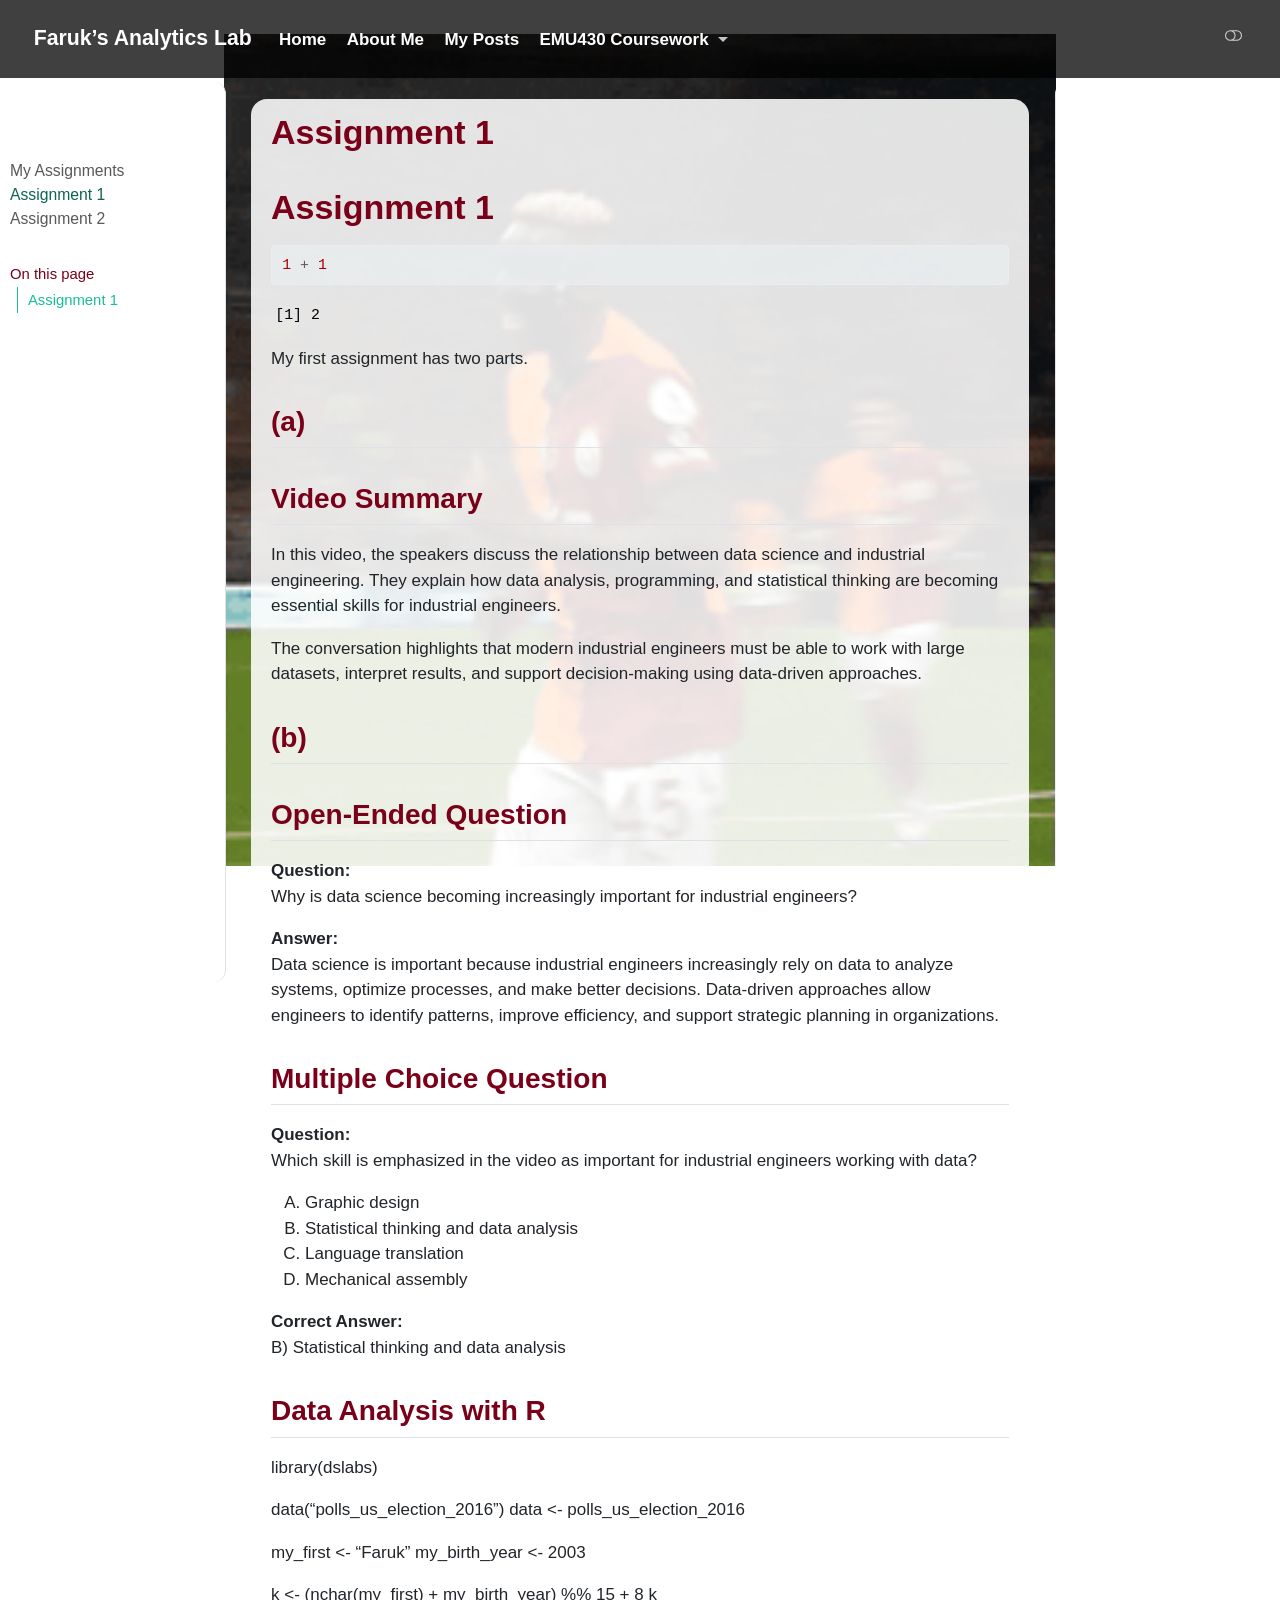
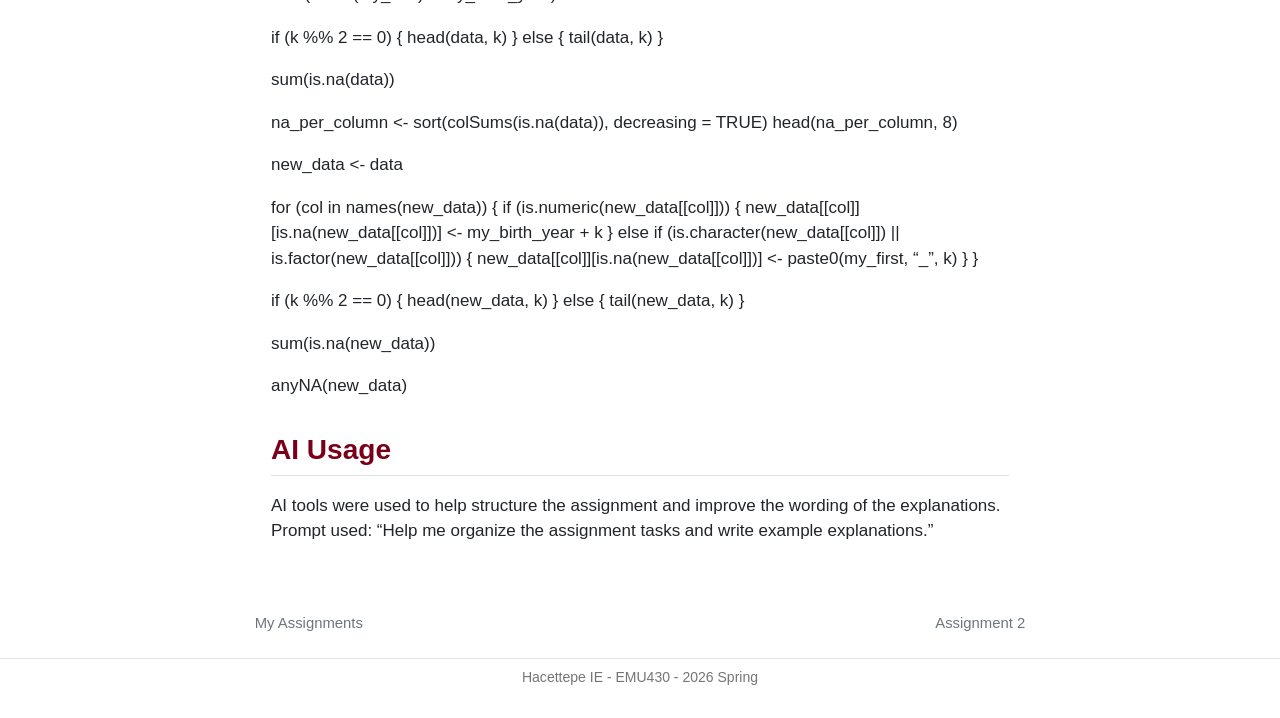
==== docs/assignments/assignment-1.html @ 2038ef09 "ödev tamam" ====
<!DOCTYPE html>
<html xmlns="http://www.w3.org/1999/xhtml" lang="en" xml:lang="en"><head>

<meta charset="utf-8">
<meta name="generator" content="quarto-1.8.25">

<meta name="viewport" content="width=device-width, initial-scale=1.0, user-scalable=yes">


<title>Assignment 1 – Faruk’s Analytics Lab</title>
<style>
code{white-space: pre-wrap;}
span.smallcaps{font-variant: small-caps;}
div.columns{display: flex; gap: min(4vw, 1.5em);}
div.column{flex: auto; overflow-x: auto;}
div.hanging-indent{margin-left: 1.5em; text-indent: -1.5em;}
ul.task-list{list-style: none;}
ul.task-list li input[type="checkbox"] {
  width: 0.8em;
  margin: 0 0.8em 0.2em -1em; /* quarto-specific, see https://github.com/quarto-dev/quarto-cli/issues/4556 */ 
  vertical-align: middle;
}
/* CSS for syntax highlighting */
html { -webkit-text-size-adjust: 100%; }
pre > code.sourceCode { white-space: pre; position: relative; }
pre > code.sourceCode > span { display: inline-block; line-height: 1.25; }
pre > code.sourceCode > span:empty { height: 1.2em; }
.sourceCode { overflow: visible; }
code.sourceCode > span { color: inherit; text-decoration: inherit; }
div.sourceCode { margin: 1em 0; }
pre.sourceCode { margin: 0; }
@media screen {
div.sourceCode { overflow: auto; }
}
@media print {
pre > code.sourceCode { white-space: pre-wrap; }
pre > code.sourceCode > span { text-indent: -5em; padding-left: 5em; }
}
pre.numberSource code
  { counter-reset: source-line 0; }
pre.numberSource code > span
  { position: relative; left: -4em; counter-increment: source-line; }
pre.numberSource code > span > a:first-child::before
  { content: counter(source-line);
    position: relative; left: -1em; text-align: right; vertical-align: baseline;
    border: none; display: inline-block;
    -webkit-touch-callout: none; -webkit-user-select: none;
    -khtml-user-select: none; -moz-user-select: none;
    -ms-user-select: none; user-select: none;
    padding: 0 4px; width: 4em;
  }
pre.numberSource { margin-left: 3em;  padding-left: 4px; }
div.sourceCode
  {   }
@media screen {
pre > code.sourceCode > span > a:first-child::before { text-decoration: underline; }
}
</style>


<script src="../site_libs/quarto-nav/quarto-nav.js"></script>
<script src="../site_libs/quarto-nav/headroom.min.js"></script>
<script src="../site_libs/clipboard/clipboard.min.js"></script>
<script src="../site_libs/quarto-search/autocomplete.umd.js"></script>
<script src="../site_libs/quarto-search/fuse.min.js"></script>
<script src="../site_libs/quarto-search/quarto-search.js"></script>
<meta name="quarto:offset" content="../">
<link href="../assignments/assignment-2.html" rel="next">
<link href="../assignments.html" rel="prev">
<script src="../site_libs/quarto-html/quarto.js" type="module"></script>
<script src="../site_libs/quarto-html/tabsets/tabsets.js" type="module"></script>
<script src="../site_libs/quarto-html/axe/axe-check.js" type="module"></script>
<script src="../site_libs/quarto-html/popper.min.js"></script>
<script src="../site_libs/quarto-html/tippy.umd.min.js"></script>
<script src="../site_libs/quarto-html/anchor.min.js"></script>
<link href="../site_libs/quarto-html/tippy.css" rel="stylesheet">
<link href="../site_libs/quarto-html/quarto-syntax-highlighting-7b89279ff1a6dce999919e0e67d4d9ec.css" rel="stylesheet" class="quarto-color-scheme" id="quarto-text-highlighting-styles">
<link href="../site_libs/quarto-html/quarto-syntax-highlighting-dark-707d8167ce6003fca903bfe2be84ab7f.css" rel="stylesheet" class="quarto-color-scheme quarto-color-alternate" id="quarto-text-highlighting-styles">
<link href="../site_libs/quarto-html/quarto-syntax-highlighting-7b89279ff1a6dce999919e0e67d4d9ec.css" rel="stylesheet" class="quarto-color-scheme-extra" id="quarto-text-highlighting-styles">
<script src="../site_libs/bootstrap/bootstrap.min.js"></script>
<link href="../site_libs/bootstrap/bootstrap-icons.css" rel="stylesheet">
<link href="../site_libs/bootstrap/bootstrap-4fa97ab47821152d99d892ea7cd7716f.min.css" rel="stylesheet" append-hash="true" class="quarto-color-scheme" id="quarto-bootstrap" data-mode="light">
<link href="../site_libs/bootstrap/bootstrap-dark-5b22ffe13dd2aa798062e3956142f8dd.min.css" rel="stylesheet" append-hash="true" class="quarto-color-scheme quarto-color-alternate" id="quarto-bootstrap" data-mode="dark">
<link href="../site_libs/bootstrap/bootstrap-4fa97ab47821152d99d892ea7cd7716f.min.css" rel="stylesheet" append-hash="true" class="quarto-color-scheme-extra" id="quarto-bootstrap" data-mode="light">
<script id="quarto-search-options" type="application/json">{
  "location": "navbar",
  "copy-button": false,
  "collapse-after": 3,
  "panel-placement": "end",
  "type": "overlay",
  "limit": 50,
  "keyboard-shortcut": [
    "f",
    "/",
    "s"
  ],
  "show-item-context": false,
  "language": {
    "search-no-results-text": "No results",
    "search-matching-documents-text": "matching documents",
    "search-copy-link-title": "Copy link to search",
    "search-hide-matches-text": "Hide additional matches",
    "search-more-match-text": "more match in this document",
    "search-more-matches-text": "more matches in this document",
    "search-clear-button-title": "Clear",
    "search-text-placeholder": "",
    "search-detached-cancel-button-title": "Cancel",
    "search-submit-button-title": "Submit",
    "search-label": "Search"
  }
}</script>


<link rel="stylesheet" href="../styles.css">
</head>

<body class="nav-sidebar docked nav-fixed quarto-light"><script id="quarto-html-before-body" type="application/javascript">
    const toggleBodyColorMode = (bsSheetEl) => {
      const mode = bsSheetEl.getAttribute("data-mode");
      const bodyEl = window.document.querySelector("body");
      if (mode === "dark") {
        bodyEl.classList.add("quarto-dark");
        bodyEl.classList.remove("quarto-light");
      } else {
        bodyEl.classList.add("quarto-light");
        bodyEl.classList.remove("quarto-dark");
      }
    }
    const toggleBodyColorPrimary = () => {
      const bsSheetEl = window.document.querySelector("link#quarto-bootstrap:not([rel=disabled-stylesheet])");
      if (bsSheetEl) {
        toggleBodyColorMode(bsSheetEl);
      }
    }
    const setColorSchemeToggle = (alternate) => {
      const toggles = window.document.querySelectorAll('.quarto-color-scheme-toggle');
      for (let i=0; i < toggles.length; i++) {
        const toggle = toggles[i];
        if (toggle) {
          if (alternate) {
            toggle.classList.add("alternate");
          } else {
            toggle.classList.remove("alternate");
          }
        }
      }
    };
    const toggleColorMode = (alternate) => {
      // Switch the stylesheets
      const primaryStylesheets = window.document.querySelectorAll('link.quarto-color-scheme:not(.quarto-color-alternate)');
      const alternateStylesheets = window.document.querySelectorAll('link.quarto-color-scheme.quarto-color-alternate');
      manageTransitions('#quarto-margin-sidebar .nav-link', false);
      if (alternate) {
        // note: dark is layered on light, we don't disable primary!
        enableStylesheet(alternateStylesheets);
        for (const sheetNode of alternateStylesheets) {
          if (sheetNode.id === "quarto-bootstrap") {
            toggleBodyColorMode(sheetNode);
          }
        }
      } else {
        disableStylesheet(alternateStylesheets);
        enableStylesheet(primaryStylesheets)
        toggleBodyColorPrimary();
      }
      manageTransitions('#quarto-margin-sidebar .nav-link', true);
      // Switch the toggles
      setColorSchemeToggle(alternate)
      // Hack to workaround the fact that safari doesn't
      // properly recolor the scrollbar when toggling (#1455)
      if (navigator.userAgent.indexOf('Safari') > 0 && navigator.userAgent.indexOf('Chrome') == -1) {
        manageTransitions("body", false);
        window.scrollTo(0, 1);
        setTimeout(() => {
          window.scrollTo(0, 0);
          manageTransitions("body", true);
        }, 40);
      }
    }
    const disableStylesheet = (stylesheets) => {
      for (let i=0; i < stylesheets.length; i++) {
        const stylesheet = stylesheets[i];
        stylesheet.rel = 'disabled-stylesheet';
      }
    }
    const enableStylesheet = (stylesheets) => {
      for (let i=0; i < stylesheets.length; i++) {
        const stylesheet = stylesheets[i];
        if(stylesheet.rel !== 'stylesheet') { // for Chrome, which will still FOUC without this check
          stylesheet.rel = 'stylesheet';
        }
      }
    }
    const manageTransitions = (selector, allowTransitions) => {
      const els = window.document.querySelectorAll(selector);
      for (let i=0; i < els.length; i++) {
        const el = els[i];
        if (allowTransitions) {
          el.classList.remove('notransition');
        } else {
          el.classList.add('notransition');
        }
      }
    }
    const isFileUrl = () => {
      return window.location.protocol === 'file:';
    }
    const hasAlternateSentinel = () => {
      let styleSentinel = getColorSchemeSentinel();
      if (styleSentinel !== null) {
        return styleSentinel === "alternate";
      } else {
        return false;
      }
    }
    const setStyleSentinel = (alternate) => {
      const value = alternate ? "alternate" : "default";
      if (!isFileUrl()) {
        window.localStorage.setItem("quarto-color-scheme", value);
      } else {
        localAlternateSentinel = value;
      }
    }
    const getColorSchemeSentinel = () => {
      if (!isFileUrl()) {
        const storageValue = window.localStorage.getItem("quarto-color-scheme");
        return storageValue != null ? storageValue : localAlternateSentinel;
      } else {
        return localAlternateSentinel;
      }
    }
    const toggleGiscusIfUsed = (isAlternate, darkModeDefault) => {
      const baseTheme = document.querySelector('#giscus-base-theme')?.value ?? 'light';
      const alternateTheme = document.querySelector('#giscus-alt-theme')?.value ?? 'dark';
      let newTheme = '';
      if(authorPrefersDark) {
        newTheme = isAlternate ? baseTheme : alternateTheme;
      } else {
        newTheme = isAlternate ? alternateTheme : baseTheme;
      }
      const changeGiscusTheme = () => {
        // From: https://github.com/giscus/giscus/issues/336
        const sendMessage = (message) => {
          const iframe = document.querySelector('iframe.giscus-frame');
          if (!iframe) return;
          iframe.contentWindow.postMessage({ giscus: message }, 'https://giscus.app');
        }
        sendMessage({
          setConfig: {
            theme: newTheme
          }
        });
      }
      const isGiscussLoaded = window.document.querySelector('iframe.giscus-frame') !== null;
      if (isGiscussLoaded) {
        changeGiscusTheme();
      }
    };
    const authorPrefersDark = false;
    const darkModeDefault = authorPrefersDark;
      document.querySelector('link#quarto-text-highlighting-styles.quarto-color-scheme-extra').rel = 'disabled-stylesheet';
      document.querySelector('link#quarto-bootstrap.quarto-color-scheme-extra').rel = 'disabled-stylesheet';
    let localAlternateSentinel = darkModeDefault ? 'alternate' : 'default';
    // Dark / light mode switch
    window.quartoToggleColorScheme = () => {
      // Read the current dark / light value
      let toAlternate = !hasAlternateSentinel();
      toggleColorMode(toAlternate);
      setStyleSentinel(toAlternate);
      toggleGiscusIfUsed(toAlternate, darkModeDefault);
      window.dispatchEvent(new Event('resize'));
    };
    // Switch to dark mode if need be
    if (hasAlternateSentinel()) {
      toggleColorMode(true);
    } else {
      toggleColorMode(false);
    }
  </script>

<div id="quarto-search-results"></div>
  <header id="quarto-header" class="headroom fixed-top">
    <nav class="navbar navbar-expand-lg " data-bs-theme="dark">
      <div class="navbar-container container-fluid">
      <div class="navbar-brand-container mx-auto">
    <a href="../index.html" class="navbar-brand navbar-brand-logo">
    </a>
    <a class="navbar-brand" href="../index.html">
    <span class="navbar-title">Faruk’s Analytics Lab</span>
    </a>
  </div>
            <div id="quarto-search" class="" title="Search"></div>
          <button class="navbar-toggler" type="button" data-bs-toggle="collapse" data-bs-target="#navbarCollapse" aria-controls="navbarCollapse" role="menu" aria-expanded="false" aria-label="Toggle navigation" onclick="if (window.quartoToggleHeadroom) { window.quartoToggleHeadroom(); }">
  <span class="navbar-toggler-icon"></span>
</button>
          <div class="collapse navbar-collapse" id="navbarCollapse">
            <ul class="navbar-nav navbar-nav-scroll me-auto">
  <li class="nav-item">
    <a class="nav-link active" href="../index.html" aria-current="page"> 
<span class="menu-text">Home</span></a>
  </li>  
  <li class="nav-item">
    <a class="nav-link" href="../about.html"> 
<span class="menu-text">About Me</span></a>
  </li>  
  <li class="nav-item">
    <a class="nav-link" href="../posts.html"> 
<span class="menu-text">My Posts</span></a>
  </li>  
  <li class="nav-item dropdown ">
    <a class="nav-link dropdown-toggle" href="#" id="nav-menu-emu430-coursework" role="link" data-bs-toggle="dropdown" aria-expanded="false">
 <span class="menu-text">EMU430 Coursework</span>
    </a>
    <ul class="dropdown-menu" aria-labelledby="nav-menu-emu430-coursework">    
        <li>
    <a class="dropdown-item" href="../assignments.html">
 <span class="dropdown-text">Assignments</span></a>
  </li>  
        <li>
    <a class="dropdown-item" href="../project.html">
 <span class="dropdown-text">Project</span></a>
  </li>  
    </ul>
  </li>
</ul>
          </div> <!-- /navcollapse -->
            <div class="quarto-navbar-tools tools-wide">
    <a href="https://github.com/farukdikmen" title="" class="quarto-navigation-tool px-1" aria-label=""><i class="bi bi-github"></i></a>
    <a href="https://www.linkedin.com/in/faruk-dikmen" title="" class="quarto-navigation-tool px-1" aria-label=""><i class="bi bi-linkedin"></i></a>
  <a href="" class="quarto-color-scheme-toggle quarto-navigation-tool  px-1" onclick="window.quartoToggleColorScheme(); return false;" title="Toggle dark mode"><i class="bi"></i></a>
</div>
      </div> <!-- /container-fluid -->
    </nav>
  <nav class="quarto-secondary-nav">
    <div class="container-fluid d-flex">
      <button type="button" class="quarto-btn-toggle btn" data-bs-toggle="collapse" role="button" data-bs-target=".quarto-sidebar-collapse-item" aria-controls="quarto-sidebar" aria-expanded="false" aria-label="Toggle sidebar navigation" onclick="if (window.quartoToggleHeadroom) { window.quartoToggleHeadroom(); }">
        <i class="bi bi-layout-text-sidebar-reverse"></i>
      </button>
        <nav class="quarto-page-breadcrumbs" aria-label="breadcrumb"><ol class="breadcrumb"><li class="breadcrumb-item"><a href="../assignments/assignment-1.html">Assignment 1</a></li></ol></nav>
        <a class="flex-grow-1" role="navigation" data-bs-toggle="collapse" data-bs-target=".quarto-sidebar-collapse-item" aria-controls="quarto-sidebar" aria-expanded="false" aria-label="Toggle sidebar navigation" onclick="if (window.quartoToggleHeadroom) { window.quartoToggleHeadroom(); }">      
        </a>
      <button type="button" class="btn quarto-search-button" aria-label="Search" onclick="window.quartoOpenSearch();">
        <i class="bi bi-search"></i>
      </button>
    </div>
  </nav>
</header>
<!-- content -->
<div id="quarto-content" class="quarto-container page-columns page-rows-contents page-layout-article page-navbar">
<!-- sidebar -->
  <nav id="quarto-sidebar" class="sidebar collapse collapse-horizontal quarto-sidebar-collapse-item sidebar-navigation docked overflow-auto">
    <div class="pt-lg-2 mt-2 text-left sidebar-header sidebar-header-stacked">
      <a href="../index.html" class="sidebar-logo-link">
      </a>
      </div>
        <div class="mt-2 flex-shrink-0 align-items-center">
        <div class="sidebar-search">
        <div id="quarto-search" class="" title="Search"></div>
        </div>
        </div>
    <div class="sidebar-menu-container"> 
    <ul class="list-unstyled mt-1">
        <li class="sidebar-item">
  <div class="sidebar-item-container"> 
  <a href="../assignments.html" class="sidebar-item-text sidebar-link">
 <span class="menu-text">My Assignments</span></a>
  </div>
</li>
        <li class="sidebar-item">
  <div class="sidebar-item-container"> 
  <a href="../assignments/assignment-1.html" class="sidebar-item-text sidebar-link active">
 <span class="menu-text">Assignment 1</span></a>
  </div>
</li>
        <li class="sidebar-item">
  <div class="sidebar-item-container"> 
  <a href="../assignments/assignment-2.html" class="sidebar-item-text sidebar-link">
 <span class="menu-text">Assignment 2</span></a>
  </div>
</li>
    </ul>
    </div>
    <nav id="TOC" role="doc-toc" class="toc-active">
    <h2 id="toc-title">On this page</h2>
   
  <ul>
  <li><a href="#assignment-1" id="toc-assignment-1" class="nav-link active" data-scroll-target="#assignment-1">Assignment 1</a>
  <ul class="collapse">
  <li><a href="#a" id="toc-a" class="nav-link" data-scroll-target="#a">(a)</a></li>
  <li><a href="#video-summary" id="toc-video-summary" class="nav-link" data-scroll-target="#video-summary">Video Summary</a></li>
  <li><a href="#b" id="toc-b" class="nav-link" data-scroll-target="#b">(b)</a></li>
  <li><a href="#open-ended-question" id="toc-open-ended-question" class="nav-link" data-scroll-target="#open-ended-question">Open-Ended Question</a></li>
  <li><a href="#multiple-choice-question" id="toc-multiple-choice-question" class="nav-link" data-scroll-target="#multiple-choice-question">Multiple Choice Question</a></li>
  <li><a href="#data-analysis-with-r" id="toc-data-analysis-with-r" class="nav-link" data-scroll-target="#data-analysis-with-r">Data Analysis with R</a></li>
  <li><a href="#ai-usage" id="toc-ai-usage" class="nav-link" data-scroll-target="#ai-usage">AI Usage</a></li>
  </ul></li>
  </ul>
</nav>
</nav>
<div id="quarto-sidebar-glass" class="quarto-sidebar-collapse-item" data-bs-toggle="collapse" data-bs-target=".quarto-sidebar-collapse-item"></div>
<!-- margin-sidebar -->
    <div id="quarto-margin-sidebar" class="sidebar margin-sidebar zindex-bottom">
    </div>
<!-- main -->
<main class="content" id="quarto-document-content">


<header id="title-block-header" class="quarto-title-block default">
<div class="quarto-title">
<h1 class="title">Assignment 1</h1>
</div>



<div class="quarto-title-meta">

    
  
    
  </div>
  


</header>


<section id="assignment-1" class="level1">
<h1>Assignment 1</h1>
<div class="cell">
<div class="code-copy-outer-scaffold"><div class="sourceCode cell-code" id="cb1"><pre class="sourceCode r code-with-copy"><code class="sourceCode r"><span id="cb1-1"><a href="#cb1-1" aria-hidden="true" tabindex="-1"></a><span class="dv">1</span> <span class="sc">+</span> <span class="dv">1</span></span></code></pre></div><button title="Copy to Clipboard" class="code-copy-button"><i class="bi"></i></button></div>
<div class="cell-output cell-output-stdout">
<pre><code>[1] 2</code></pre>
</div>
</div>
<p>My first assignment has two parts.</p>
<section id="a" class="level2">
<h2 class="anchored" data-anchor-id="a">(a)</h2>
</section>
<section id="video-summary" class="level2">
<h2 class="anchored" data-anchor-id="video-summary">Video Summary</h2>
<p>In this video, the speakers discuss the relationship between data science and industrial engineering. They explain how data analysis, programming, and statistical thinking are becoming essential skills for industrial engineers.</p>
<p>The conversation highlights that modern industrial engineers must be able to work with large datasets, interpret results, and support decision-making using data-driven approaches.</p>
</section>
<section id="b" class="level2">
<h2 class="anchored" data-anchor-id="b">(b)</h2>
</section>
<section id="open-ended-question" class="level2">
<h2 class="anchored" data-anchor-id="open-ended-question">Open-Ended Question</h2>
<p><strong>Question:</strong><br>
Why is data science becoming increasingly important for industrial engineers?</p>
<p><strong>Answer:</strong><br>
Data science is important because industrial engineers increasingly rely on data to analyze systems, optimize processes, and make better decisions. Data-driven approaches allow engineers to identify patterns, improve efficiency, and support strategic planning in organizations.</p>
</section>
<section id="multiple-choice-question" class="level2">
<h2 class="anchored" data-anchor-id="multiple-choice-question">Multiple Choice Question</h2>
<p><strong>Question:</strong><br>
Which skill is emphasized in the video as important for industrial engineers working with data?</p>
<ol type="A">
<li>Graphic design<br>
</li>
<li>Statistical thinking and data analysis<br>
</li>
<li>Language translation<br>
</li>
<li>Mechanical assembly</li>
</ol>
<p><strong>Correct Answer:</strong><br>
B) Statistical thinking and data analysis</p>
</section>
<section id="data-analysis-with-r" class="level2">
<h2 class="anchored" data-anchor-id="data-analysis-with-r">Data Analysis with R</h2>
<p>library(dslabs)</p>
<p>data(“polls_us_election_2016”) data &lt;- polls_us_election_2016</p>
<p>my_first &lt;- “Faruk” my_birth_year &lt;- 2003</p>
<p>k &lt;- (nchar(my_first) + my_birth_year) %% 15 + 8 k</p>
<p>if (k %% 2 == 0) { head(data, k) } else { tail(data, k) }</p>
<p>sum(is.na(data))</p>
<p>na_per_column &lt;- sort(colSums(is.na(data)), decreasing = TRUE) head(na_per_column, 8)</p>
<p>new_data &lt;- data</p>
<p>for (col in names(new_data)) { if (is.numeric(new_data[[col]])) { new_data[[col]][is.na(new_data[[col]])] &lt;- my_birth_year + k } else if (is.character(new_data[[col]]) || is.factor(new_data[[col]])) { new_data[[col]][is.na(new_data[[col]])] &lt;- paste0(my_first, “_”, k) } }</p>
<p>if (k %% 2 == 0) { head(new_data, k) } else { tail(new_data, k) }</p>
<p>sum(is.na(new_data))</p>
<p>anyNA(new_data)</p>
</section>
<section id="ai-usage" class="level2">
<h2 class="anchored" data-anchor-id="ai-usage">AI Usage</h2>
<p>AI tools were used to help structure the assignment and improve the wording of the explanations. Prompt used: “Help me organize the assignment tasks and write example explanations.”</p>


</section>
</section>

<a onclick="window.scrollTo(0, 0); return false;" role="button" id="quarto-back-to-top"><i class="bi bi-arrow-up"></i> Back to top</a></main> <!-- /main -->
<script id="quarto-html-after-body" type="application/javascript">
  window.document.addEventListener("DOMContentLoaded", function (event) {
    // Ensure there is a toggle, if there isn't float one in the top right
    if (window.document.querySelector('.quarto-color-scheme-toggle') === null) {
      const a = window.document.createElement('a');
      a.classList.add('top-right');
      a.classList.add('quarto-color-scheme-toggle');
      a.href = "";
      a.onclick = function() { try { window.quartoToggleColorScheme(); } catch {} return false; };
      const i = window.document.createElement("i");
      i.classList.add('bi');
      a.appendChild(i);
      window.document.body.appendChild(a);
    }
    setColorSchemeToggle(hasAlternateSentinel())
    const icon = "";
    const anchorJS = new window.AnchorJS();
    anchorJS.options = {
      placement: 'right',
      icon: icon
    };
    anchorJS.add('.anchored');
    const isCodeAnnotation = (el) => {
      for (const clz of el.classList) {
        if (clz.startsWith('code-annotation-')) {                     
          return true;
        }
      }
      return false;
    }
    const onCopySuccess = function(e) {
      // button target
      const button = e.trigger;
      // don't keep focus
      button.blur();
      // flash "checked"
      button.classList.add('code-copy-button-checked');
      var currentTitle = button.getAttribute("title");
      button.setAttribute("title", "Copied!");
      let tooltip;
      if (window.bootstrap) {
        button.setAttribute("data-bs-toggle", "tooltip");
        button.setAttribute("data-bs-placement", "left");
        button.setAttribute("data-bs-title", "Copied!");
        tooltip = new bootstrap.Tooltip(button, 
          { trigger: "manual", 
            customClass: "code-copy-button-tooltip",
            offset: [0, -8]});
        tooltip.show();    
      }
      setTimeout(function() {
        if (tooltip) {
          tooltip.hide();
          button.removeAttribute("data-bs-title");
          button.removeAttribute("data-bs-toggle");
          button.removeAttribute("data-bs-placement");
        }
        button.setAttribute("title", currentTitle);
        button.classList.remove('code-copy-button-checked');
      }, 1000);
      // clear code selection
      e.clearSelection();
    }
    const getTextToCopy = function(trigger) {
      const outerScaffold = trigger.parentElement.cloneNode(true);
      const codeEl = outerScaffold.querySelector('code');
      for (const childEl of codeEl.children) {
        if (isCodeAnnotation(childEl)) {
          childEl.remove();
        }
      }
      return codeEl.innerText;
    }
    const clipboard = new window.ClipboardJS('.code-copy-button:not([data-in-quarto-modal])', {
      text: getTextToCopy
    });
    clipboard.on('success', onCopySuccess);
    if (window.document.getElementById('quarto-embedded-source-code-modal')) {
      const clipboardModal = new window.ClipboardJS('.code-copy-button[data-in-quarto-modal]', {
        text: getTextToCopy,
        container: window.document.getElementById('quarto-embedded-source-code-modal')
      });
      clipboardModal.on('success', onCopySuccess);
    }
      var localhostRegex = new RegExp(/^(?:http|https):\/\/localhost\:?[0-9]*\//);
      var mailtoRegex = new RegExp(/^mailto:/);
        var filterRegex = new RegExp('/' + window.location.host + '/');
      var isInternal = (href) => {
          return filterRegex.test(href) || localhostRegex.test(href) || mailtoRegex.test(href);
      }
      // Inspect non-navigation links and adorn them if external
     var links = window.document.querySelectorAll('a[href]:not(.nav-link):not(.navbar-brand):not(.toc-action):not(.sidebar-link):not(.sidebar-item-toggle):not(.pagination-link):not(.no-external):not([aria-hidden]):not(.dropdown-item):not(.quarto-navigation-tool):not(.about-link)');
      for (var i=0; i<links.length; i++) {
        const link = links[i];
        if (!isInternal(link.href)) {
          // undo the damage that might have been done by quarto-nav.js in the case of
          // links that we want to consider external
          if (link.dataset.originalHref !== undefined) {
            link.href = link.dataset.originalHref;
          }
        }
      }
    function tippyHover(el, contentFn, onTriggerFn, onUntriggerFn) {
      const config = {
        allowHTML: true,
        maxWidth: 500,
        delay: 100,
        arrow: false,
        appendTo: function(el) {
            return el.parentElement;
        },
        interactive: true,
        interactiveBorder: 10,
        theme: 'quarto',
        placement: 'bottom-start',
      };
      if (contentFn) {
        config.content = contentFn;
      }
      if (onTriggerFn) {
        config.onTrigger = onTriggerFn;
      }
      if (onUntriggerFn) {
        config.onUntrigger = onUntriggerFn;
      }
      window.tippy(el, config); 
    }
    const noterefs = window.document.querySelectorAll('a[role="doc-noteref"]');
    for (var i=0; i<noterefs.length; i++) {
      const ref = noterefs[i];
      tippyHover(ref, function() {
        // use id or data attribute instead here
        let href = ref.getAttribute('data-footnote-href') || ref.getAttribute('href');
        try { href = new URL(href).hash; } catch {}
        const id = href.replace(/^#\/?/, "");
        const note = window.document.getElementById(id);
        if (note) {
          return note.innerHTML;
        } else {
          return "";
        }
      });
    }
    const xrefs = window.document.querySelectorAll('a.quarto-xref');
    const processXRef = (id, note) => {
      // Strip column container classes
      const stripColumnClz = (el) => {
        el.classList.remove("page-full", "page-columns");
        if (el.children) {
          for (const child of el.children) {
            stripColumnClz(child);
          }
        }
      }
      stripColumnClz(note)
      if (id === null || id.startsWith('sec-')) {
        // Special case sections, only their first couple elements
        const container = document.createElement("div");
        if (note.children && note.children.length > 2) {
          container.appendChild(note.children[0].cloneNode(true));
          for (let i = 1; i < note.children.length; i++) {
            const child = note.children[i];
            if (child.tagName === "P" && child.innerText === "") {
              continue;
            } else {
              container.appendChild(child.cloneNode(true));
              break;
            }
          }
          if (window.Quarto?.typesetMath) {
            window.Quarto.typesetMath(container);
          }
          return container.innerHTML
        } else {
          if (window.Quarto?.typesetMath) {
            window.Quarto.typesetMath(note);
          }
          return note.innerHTML;
        }
      } else {
        // Remove any anchor links if they are present
        const anchorLink = note.querySelector('a.anchorjs-link');
        if (anchorLink) {
          anchorLink.remove();
        }
        if (window.Quarto?.typesetMath) {
          window.Quarto.typesetMath(note);
        }
        if (note.classList.contains("callout")) {
          return note.outerHTML;
        } else {
          return note.innerHTML;
        }
      }
    }
    for (var i=0; i<xrefs.length; i++) {
      const xref = xrefs[i];
      tippyHover(xref, undefined, function(instance) {
        instance.disable();
        let url = xref.getAttribute('href');
        let hash = undefined; 
        if (url.startsWith('#')) {
          hash = url;
        } else {
          try { hash = new URL(url).hash; } catch {}
        }
        if (hash) {
          const id = hash.replace(/^#\/?/, "");
          const note = window.document.getElementById(id);
          if (note !== null) {
            try {
              const html = processXRef(id, note.cloneNode(true));
              instance.setContent(html);
            } finally {
              instance.enable();
              instance.show();
            }
          } else {
            // See if we can fetch this
            fetch(url.split('#')[0])
            .then(res => res.text())
            .then(html => {
              const parser = new DOMParser();
              const htmlDoc = parser.parseFromString(html, "text/html");
              const note = htmlDoc.getElementById(id);
              if (note !== null) {
                const html = processXRef(id, note);
                instance.setContent(html);
              } 
            }).finally(() => {
              instance.enable();
              instance.show();
            });
          }
        } else {
          // See if we can fetch a full url (with no hash to target)
          // This is a special case and we should probably do some content thinning / targeting
          fetch(url)
          .then(res => res.text())
          .then(html => {
            const parser = new DOMParser();
            const htmlDoc = parser.parseFromString(html, "text/html");
            const note = htmlDoc.querySelector('main.content');
            if (note !== null) {
              // This should only happen for chapter cross references
              // (since there is no id in the URL)
              // remove the first header
              if (note.children.length > 0 && note.children[0].tagName === "HEADER") {
                note.children[0].remove();
              }
              const html = processXRef(null, note);
              instance.setContent(html);
            } 
          }).finally(() => {
            instance.enable();
            instance.show();
          });
        }
      }, function(instance) {
      });
    }
        let selectedAnnoteEl;
        const selectorForAnnotation = ( cell, annotation) => {
          let cellAttr = 'data-code-cell="' + cell + '"';
          let lineAttr = 'data-code-annotation="' +  annotation + '"';
          const selector = 'span[' + cellAttr + '][' + lineAttr + ']';
          return selector;
        }
        const selectCodeLines = (annoteEl) => {
          const doc = window.document;
          const targetCell = annoteEl.getAttribute("data-target-cell");
          const targetAnnotation = annoteEl.getAttribute("data-target-annotation");
          const annoteSpan = window.document.querySelector(selectorForAnnotation(targetCell, targetAnnotation));
          const lines = annoteSpan.getAttribute("data-code-lines").split(",");
          const lineIds = lines.map((line) => {
            return targetCell + "-" + line;
          })
          let top = null;
          let height = null;
          let parent = null;
          if (lineIds.length > 0) {
              //compute the position of the single el (top and bottom and make a div)
              const el = window.document.getElementById(lineIds[0]);
              top = el.offsetTop;
              height = el.offsetHeight;
              parent = el.parentElement.parentElement;
            if (lineIds.length > 1) {
              const lastEl = window.document.getElementById(lineIds[lineIds.length - 1]);
              const bottom = lastEl.offsetTop + lastEl.offsetHeight;
              height = bottom - top;
            }
            if (top !== null && height !== null && parent !== null) {
              // cook up a div (if necessary) and position it 
              let div = window.document.getElementById("code-annotation-line-highlight");
              if (div === null) {
                div = window.document.createElement("div");
                div.setAttribute("id", "code-annotation-line-highlight");
                div.style.position = 'absolute';
                parent.appendChild(div);
              }
              div.style.top = top - 2 + "px";
              div.style.height = height + 4 + "px";
              div.style.left = 0;
              let gutterDiv = window.document.getElementById("code-annotation-line-highlight-gutter");
              if (gutterDiv === null) {
                gutterDiv = window.document.createElement("div");
                gutterDiv.setAttribute("id", "code-annotation-line-highlight-gutter");
                gutterDiv.style.position = 'absolute';
                const codeCell = window.document.getElementById(targetCell);
                const gutter = codeCell.querySelector('.code-annotation-gutter');
                gutter.appendChild(gutterDiv);
              }
              gutterDiv.style.top = top - 2 + "px";
              gutterDiv.style.height = height + 4 + "px";
            }
            selectedAnnoteEl = annoteEl;
          }
        };
        const unselectCodeLines = () => {
          const elementsIds = ["code-annotation-line-highlight", "code-annotation-line-highlight-gutter"];
          elementsIds.forEach((elId) => {
            const div = window.document.getElementById(elId);
            if (div) {
              div.remove();
            }
          });
          selectedAnnoteEl = undefined;
        };
          // Handle positioning of the toggle
      window.addEventListener(
        "resize",
        throttle(() => {
          elRect = undefined;
          if (selectedAnnoteEl) {
            selectCodeLines(selectedAnnoteEl);
          }
        }, 10)
      );
      function throttle(fn, ms) {
      let throttle = false;
      let timer;
        return (...args) => {
          if(!throttle) { // first call gets through
              fn.apply(this, args);
              throttle = true;
          } else { // all the others get throttled
              if(timer) clearTimeout(timer); // cancel #2
              timer = setTimeout(() => {
                fn.apply(this, args);
                timer = throttle = false;
              }, ms);
          }
        };
      }
        // Attach click handler to the DT
        const annoteDls = window.document.querySelectorAll('dt[data-target-cell]');
        for (const annoteDlNode of annoteDls) {
          annoteDlNode.addEventListener('click', (event) => {
            const clickedEl = event.target;
            if (clickedEl !== selectedAnnoteEl) {
              unselectCodeLines();
              const activeEl = window.document.querySelector('dt[data-target-cell].code-annotation-active');
              if (activeEl) {
                activeEl.classList.remove('code-annotation-active');
              }
              selectCodeLines(clickedEl);
              clickedEl.classList.add('code-annotation-active');
            } else {
              // Unselect the line
              unselectCodeLines();
              clickedEl.classList.remove('code-annotation-active');
            }
          });
        }
    const findCites = (el) => {
      const parentEl = el.parentElement;
      if (parentEl) {
        const cites = parentEl.dataset.cites;
        if (cites) {
          return {
            el,
            cites: cites.split(' ')
          };
        } else {
          return findCites(el.parentElement)
        }
      } else {
        return undefined;
      }
    };
    var bibliorefs = window.document.querySelectorAll('a[role="doc-biblioref"]');
    for (var i=0; i<bibliorefs.length; i++) {
      const ref = bibliorefs[i];
      const citeInfo = findCites(ref);
      if (citeInfo) {
        tippyHover(citeInfo.el, function() {
          var popup = window.document.createElement('div');
          citeInfo.cites.forEach(function(cite) {
            var citeDiv = window.document.createElement('div');
            citeDiv.classList.add('hanging-indent');
            citeDiv.classList.add('csl-entry');
            var biblioDiv = window.document.getElementById('ref-' + cite);
            if (biblioDiv) {
              citeDiv.innerHTML = biblioDiv.innerHTML;
            }
            popup.appendChild(citeDiv);
          });
          return popup.innerHTML;
        });
      }
    }
  });
  </script>
<nav class="page-navigation">
  <div class="nav-page nav-page-previous">
      <a href="../assignments.html" class="pagination-link" aria-label="My Assignments">
        <i class="bi bi-arrow-left-short"></i> <span class="nav-page-text">My Assignments</span>
      </a>          
  </div>
  <div class="nav-page nav-page-next">
      <a href="../assignments/assignment-2.html" class="pagination-link" aria-label="Assignment 2">
        <span class="nav-page-text">Assignment 2</span> <i class="bi bi-arrow-right-short"></i>
      </a>
  </div>
</nav>
</div> <!-- /content -->
<footer class="footer">
  <div class="nav-footer">
    <div class="nav-footer-left">
      &nbsp;
    </div>   
    <div class="nav-footer-center">
<p>Hacettepe IE - EMU430 - 2026 Spring</p>
</div>
    <div class="nav-footer-right">
      &nbsp;
    </div>
  </div>
</footer>




</body></html>
---- docs/site_libs/quarto-html/quarto-syntax-highlighting-7b89279ff1a6dce999919e0e67d4d9ec.css ----
/* quarto syntax highlight colors */
:root {
  --quarto-hl-ot-color: #003B4F;
  --quarto-hl-at-color: #657422;
  --quarto-hl-ss-color: #20794D;
  --quarto-hl-an-color: #5E5E5E;
  --quarto-hl-fu-color: #4758AB;
  --quarto-hl-st-color: #20794D;
  --quarto-hl-cf-color: #003B4F;
  --quarto-hl-op-color: #5E5E5E;
  --quarto-hl-er-color: #AD0000;
  --quarto-hl-bn-color: #AD0000;
  --quarto-hl-al-color: #AD0000;
  --quarto-hl-va-color: #111111;
  --quarto-hl-bu-color: inherit;
  --quarto-hl-ex-color: inherit;
  --quarto-hl-pp-color: #AD0000;
  --quarto-hl-in-color: #5E5E5E;
  --quarto-hl-vs-color: #20794D;
  --quarto-hl-wa-color: #5E5E5E;
  --quarto-hl-do-color: #5E5E5E;
  --quarto-hl-im-color: #00769E;
  --quarto-hl-ch-color: #20794D;
  --quarto-hl-dt-color: #AD0000;
  --quarto-hl-fl-color: #AD0000;
  --quarto-hl-co-color: #5E5E5E;
  --quarto-hl-cv-color: #5E5E5E;
  --quarto-hl-cn-color: #8f5902;
  --quarto-hl-sc-color: #5E5E5E;
  --quarto-hl-dv-color: #AD0000;
  --quarto-hl-kw-color: #003B4F;
}

/* other quarto variables */
:root {
  --quarto-font-monospace: SFMono-Regular, Menlo, Monaco, Consolas, "Liberation Mono", "Courier New", monospace;
}

/* syntax highlight based on Pandoc's rules */
pre > code.sourceCode > span {
  color: #003B4F;
}

code.sourceCode > span {
  color: #003B4F;
}

div.sourceCode,
div.sourceCode pre.sourceCode {
  color: #003B4F;
}

/* Normal */
code span {
  color: #003B4F;
}

/* Alert */
code span.al {
  color: #AD0000;
  font-style: inherit;
}

/* Annotation */
code span.an {
  color: #5E5E5E;
  font-style: inherit;
}

/* Attribute */
code span.at {
  color: #657422;
  font-style: inherit;
}

/* BaseN */
code span.bn {
  color: #AD0000;
  font-style: inherit;
}

/* BuiltIn */
code span.bu {
  font-style: inherit;
}

/* ControlFlow */
code span.cf {
  color: #003B4F;
  font-weight: bold;
  font-style: inherit;
}

/* Char */
code span.ch {
  color: #20794D;
  font-style: inherit;
}

/* Constant */
code span.cn {
  color: #8f5902;
  font-style: inherit;
}

/* Comment */
code span.co {
  color: #5E5E5E;
  font-style: inherit;
}

/* CommentVar */
code span.cv {
  color: #5E5E5E;
  font-style: italic;
}

/* Documentation */
code span.do {
  color: #5E5E5E;
  font-style: italic;
}

/* DataType */
code span.dt {
  color: #AD0000;
  font-style: inherit;
}

/* DecVal */
code span.dv {
  color: #AD0000;
  font-style: inherit;
}

/* Error */
code span.er {
  color: #AD0000;
  font-style: inherit;
}

/* Extension */
code span.ex {
  font-style: inherit;
}

/* Float */
code span.fl {
  color: #AD0000;
  font-style: inherit;
}

/* Function */
code span.fu {
  color: #4758AB;
  font-style: inherit;
}

/* Import */
code span.im {
  color: #00769E;
  font-style: inherit;
}

/* Information */
code span.in {
  color: #5E5E5E;
  font-style: inherit;
}

/* Keyword */
code span.kw {
  color: #003B4F;
  font-weight: bold;
  font-style: inherit;
}

/* Operator */
code span.op {
  color: #5E5E5E;
  font-style: inherit;
}

/* Other */
code span.ot {
  color: #003B4F;
  font-style: inherit;
}

/* Preprocessor */
code span.pp {
  color: #AD0000;
  font-style: inherit;
}

/* SpecialChar */
code span.sc {
  color: #5E5E5E;
  font-style: inherit;
}

/* SpecialString */
code span.ss {
  color: #20794D;
  font-style: inherit;
}

/* String */
code span.st {
  color: #20794D;
  font-style: inherit;
}

/* Variable */
code span.va {
  color: #111111;
  font-style: inherit;
}

/* VerbatimString */
code span.vs {
  color: #20794D;
  font-style: inherit;
}

/* Warning */
code span.wa {
  color: #5E5E5E;
  font-style: italic;
}

.prevent-inlining {
  content: "</";
}

/*# sourceMappingURL=3944bc705cfaf4c80e56f77c5205168a.css.map */
---- docs/site_libs/quarto-html/quarto-syntax-highlighting-dark-707d8167ce6003fca903bfe2be84ab7f.css ----
/* quarto syntax highlight colors */
:root {
  --quarto-hl-al-color: #f07178;
  --quarto-hl-an-color: #d4d0ab;
  --quarto-hl-at-color: #00e0e0;
  --quarto-hl-bn-color: #d4d0ab;
  --quarto-hl-bu-color: #abe338;
  --quarto-hl-ch-color: #abe338;
  --quarto-hl-co-color: #f8f8f2;
  --quarto-hl-cv-color: #ffd700;
  --quarto-hl-cn-color: #ffd700;
  --quarto-hl-cf-color: #ffa07a;
  --quarto-hl-dt-color: #ffa07a;
  --quarto-hl-dv-color: #d4d0ab;
  --quarto-hl-do-color: #f8f8f2;
  --quarto-hl-er-color: #f07178;
  --quarto-hl-ex-color: #00e0e0;
  --quarto-hl-fl-color: #d4d0ab;
  --quarto-hl-fu-color: #ffa07a;
  --quarto-hl-im-color: #abe338;
  --quarto-hl-in-color: #d4d0ab;
  --quarto-hl-kw-color: #ffa07a;
  --quarto-hl-op-color: #ffa07a;
  --quarto-hl-ot-color: #00e0e0;
  --quarto-hl-pp-color: #dcc6e0;
  --quarto-hl-re-color: #00e0e0;
  --quarto-hl-sc-color: #abe338;
  --quarto-hl-ss-color: #abe338;
  --quarto-hl-st-color: #abe338;
  --quarto-hl-va-color: #00e0e0;
  --quarto-hl-vs-color: #abe338;
  --quarto-hl-wa-color: #dcc6e0;
}

/* other quarto variables */
:root {
  --quarto-font-monospace: SFMono-Regular, Menlo, Monaco, Consolas, "Liberation Mono", "Courier New", monospace;
}

/* syntax highlight based on Pandoc's rules */
pre > code.sourceCode > span {
  color: #f8f8f2;
}

code.sourceCode > span {
  color: #f8f8f2;
}

div.sourceCode,
div.sourceCode pre.sourceCode {
  color: #f8f8f2;
}

/* Normal */
code span {
  color: #f8f8f2;
}

/* Alert */
code span.al {
  color: #f07178;
}

/* Annotation */
code span.an {
  color: #d4d0ab;
}

/* Attribute */
code span.at {
  color: #00e0e0;
}

/* BaseN */
code span.bn {
  color: #d4d0ab;
}

/* BuiltIn */
code span.bu {
  color: #abe338;
}

/* ControlFlow */
code span.cf {
  font-weight: bold;
  color: #ffa07a;
}

/* Char */
code span.ch {
  color: #abe338;
}

/* Constant */
code span.cn {
  color: #ffd700;
}

/* Comment */
code span.co {
  font-style: italic;
  color: #f8f8f2;
}

/* CommentVar */
code span.cv {
  color: #ffd700;
}

/* Documentation */
code span.do {
  color: #f8f8f2;
}

/* DataType */
code span.dt {
  color: #ffa07a;
}

/* DecVal */
code span.dv {
  color: #d4d0ab;
}

/* Error */
code span.er {
  color: #f07178;
  text-decoration: underline;
}

/* Extension */
code span.ex {
  font-weight: bold;
  color: #00e0e0;
}

/* Float */
code span.fl {
  color: #d4d0ab;
}

/* Function */
code span.fu {
  color: #ffa07a;
}

/* Import */
code span.im {
  color: #abe338;
}

/* Information */
code span.in {
  color: #d4d0ab;
}

/* Keyword */
code span.kw {
  font-weight: bold;
  color: #ffa07a;
}

/* Operator */
code span.op {
  color: #ffa07a;
}

/* Other */
code span.ot {
  color: #00e0e0;
}

/* Preprocessor */
code span.pp {
  color: #dcc6e0;
}

/* RegionMarker */
code span.re {
  background-color: #f8f8f2;
  color: #00e0e0;
}

/* SpecialChar */
code span.sc {
  color: #abe338;
}

/* SpecialString */
code span.ss {
  color: #abe338;
}

/* String */
code span.st {
  color: #abe338;
}

/* Variable */
code span.va {
  color: #00e0e0;
}

/* VerbatimString */
code span.vs {
  color: #abe338;
}

/* Warning */
code span.wa {
  color: #dcc6e0;
}

.prevent-inlining {
  content: "</";
}

/*# sourceMappingURL=f5ab3bb6f5ded8da9f12dd3a91d3da26.css.map */
---- docs/site_libs/quarto-html/quarto-syntax-highlighting-7b89279ff1a6dce999919e0e67d4d9ec.css ----
/* quarto syntax highlight colors */
:root {
  --quarto-hl-ot-color: #003B4F;
  --quarto-hl-at-color: #657422;
  --quarto-hl-ss-color: #20794D;
  --quarto-hl-an-color: #5E5E5E;
  --quarto-hl-fu-color: #4758AB;
  --quarto-hl-st-color: #20794D;
  --quarto-hl-cf-color: #003B4F;
  --quarto-hl-op-color: #5E5E5E;
  --quarto-hl-er-color: #AD0000;
  --quarto-hl-bn-color: #AD0000;
  --quarto-hl-al-color: #AD0000;
  --quarto-hl-va-color: #111111;
  --quarto-hl-bu-color: inherit;
  --quarto-hl-ex-color: inherit;
  --quarto-hl-pp-color: #AD0000;
  --quarto-hl-in-color: #5E5E5E;
  --quarto-hl-vs-color: #20794D;
  --quarto-hl-wa-color: #5E5E5E;
  --quarto-hl-do-color: #5E5E5E;
  --quarto-hl-im-color: #00769E;
  --quarto-hl-ch-color: #20794D;
  --quarto-hl-dt-color: #AD0000;
  --quarto-hl-fl-color: #AD0000;
  --quarto-hl-co-color: #5E5E5E;
  --quarto-hl-cv-color: #5E5E5E;
  --quarto-hl-cn-color: #8f5902;
  --quarto-hl-sc-color: #5E5E5E;
  --quarto-hl-dv-color: #AD0000;
  --quarto-hl-kw-color: #003B4F;
}

/* other quarto variables */
:root {
  --quarto-font-monospace: SFMono-Regular, Menlo, Monaco, Consolas, "Liberation Mono", "Courier New", monospace;
}

/* syntax highlight based on Pandoc's rules */
pre > code.sourceCode > span {
  color: #003B4F;
}

code.sourceCode > span {
  color: #003B4F;
}

div.sourceCode,
div.sourceCode pre.sourceCode {
  color: #003B4F;
}

/* Normal */
code span {
  color: #003B4F;
}

/* Alert */
code span.al {
  color: #AD0000;
  font-style: inherit;
}

/* Annotation */
code span.an {
  color: #5E5E5E;
  font-style: inherit;
}

/* Attribute */
code span.at {
  color: #657422;
  font-style: inherit;
}

/* BaseN */
code span.bn {
  color: #AD0000;
  font-style: inherit;
}

/* BuiltIn */
code span.bu {
  font-style: inherit;
}

/* ControlFlow */
code span.cf {
  color: #003B4F;
  font-weight: bold;
  font-style: inherit;
}

/* Char */
code span.ch {
  color: #20794D;
  font-style: inherit;
}

/* Constant */
code span.cn {
  color: #8f5902;
  font-style: inherit;
}

/* Comment */
code span.co {
  color: #5E5E5E;
  font-style: inherit;
}

/* CommentVar */
code span.cv {
  color: #5E5E5E;
  font-style: italic;
}

/* Documentation */
code span.do {
  color: #5E5E5E;
  font-style: italic;
}

/* DataType */
code span.dt {
  color: #AD0000;
  font-style: inherit;
}

/* DecVal */
code span.dv {
  color: #AD0000;
  font-style: inherit;
}

/* Error */
code span.er {
  color: #AD0000;
  font-style: inherit;
}

/* Extension */
code span.ex {
  font-style: inherit;
}

/* Float */
code span.fl {
  color: #AD0000;
  font-style: inherit;
}

/* Function */
code span.fu {
  color: #4758AB;
  font-style: inherit;
}

/* Import */
code span.im {
  color: #00769E;
  font-style: inherit;
}

/* Information */
code span.in {
  color: #5E5E5E;
  font-style: inherit;
}

/* Keyword */
code span.kw {
  color: #003B4F;
  font-weight: bold;
  font-style: inherit;
}

/* Operator */
code span.op {
  color: #5E5E5E;
  font-style: inherit;
}

/* Other */
code span.ot {
  color: #003B4F;
  font-style: inherit;
}

/* Preprocessor */
code span.pp {
  color: #AD0000;
  font-style: inherit;
}

/* SpecialChar */
code span.sc {
  color: #5E5E5E;
  font-style: inherit;
}

/* SpecialString */
code span.ss {
  color: #20794D;
  font-style: inherit;
}

/* String */
code span.st {
  color: #20794D;
  font-style: inherit;
}

/* Variable */
code span.va {
  color: #111111;
  font-style: inherit;
}

/* VerbatimString */
code span.vs {
  color: #20794D;
  font-style: inherit;
}

/* Warning */
code span.wa {
  color: #5E5E5E;
  font-style: italic;
}

.prevent-inlining {
  content: "</";
}

/*# sourceMappingURL=3944bc705cfaf4c80e56f77c5205168a.css.map */
---- docs/styles.css ----
body {
  background-image: url("osimhen.gif");
  background-size: 65%;
  background-repeat: no-repeat;
  background-position: center;
  background-attachment: fixed;
  font-family: Arial, sans-serif;
;
}

.navbar {
  background-color: rgba(0, 0, 0, 0.75) !important;
}

.navbar a,
.navbar-brand {
  color: white !important;
  font-weight: bold;
}

main.content {
  background-color: rgba(255, 255, 255, 0.88);
  padding: 20px;
  border-radius: 16px;
}

.sidebar {
  background-color: rgba(255, 255, 255, 0.88);
  border-radius: 12px;
  padding: 10px;
}

h1, h2, h3 {
  color: #7a0019;
}

img {
  border-radius: 16px;
  max-width: 100%;
  height: auto;
}
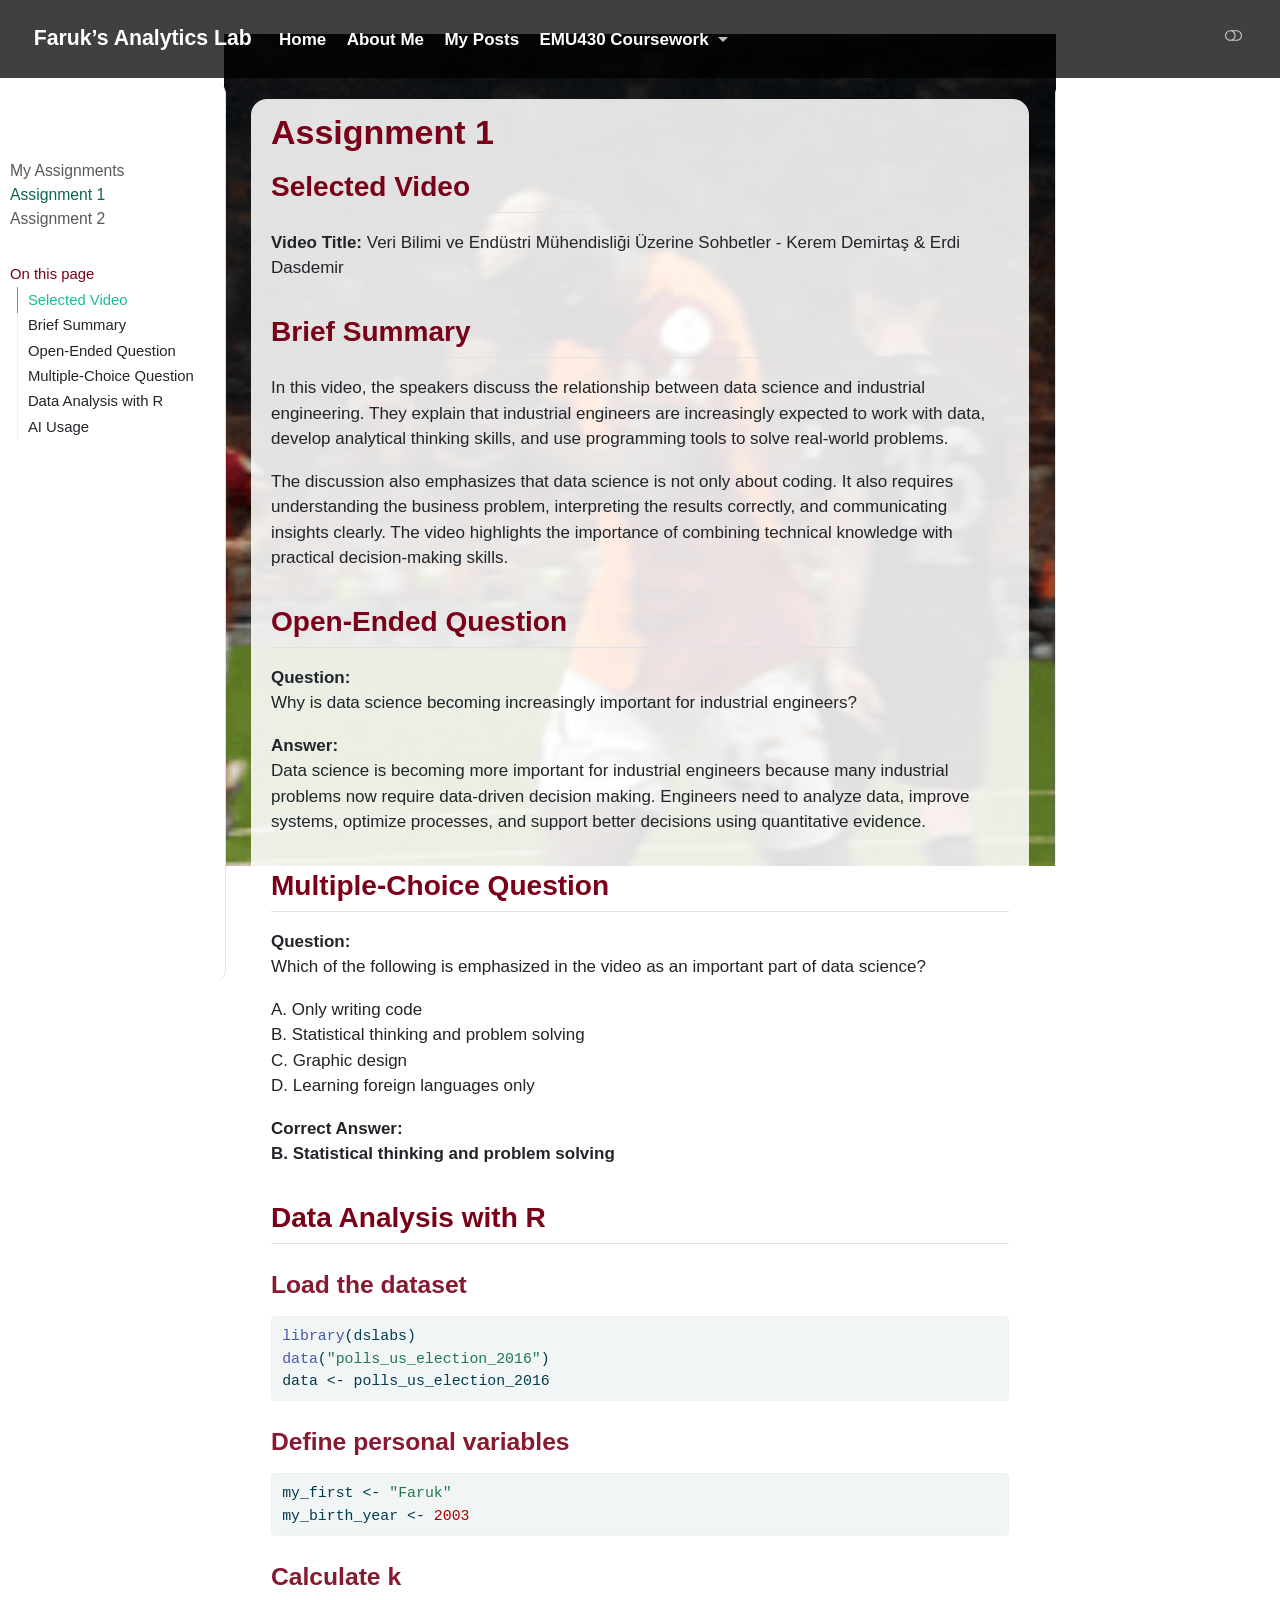
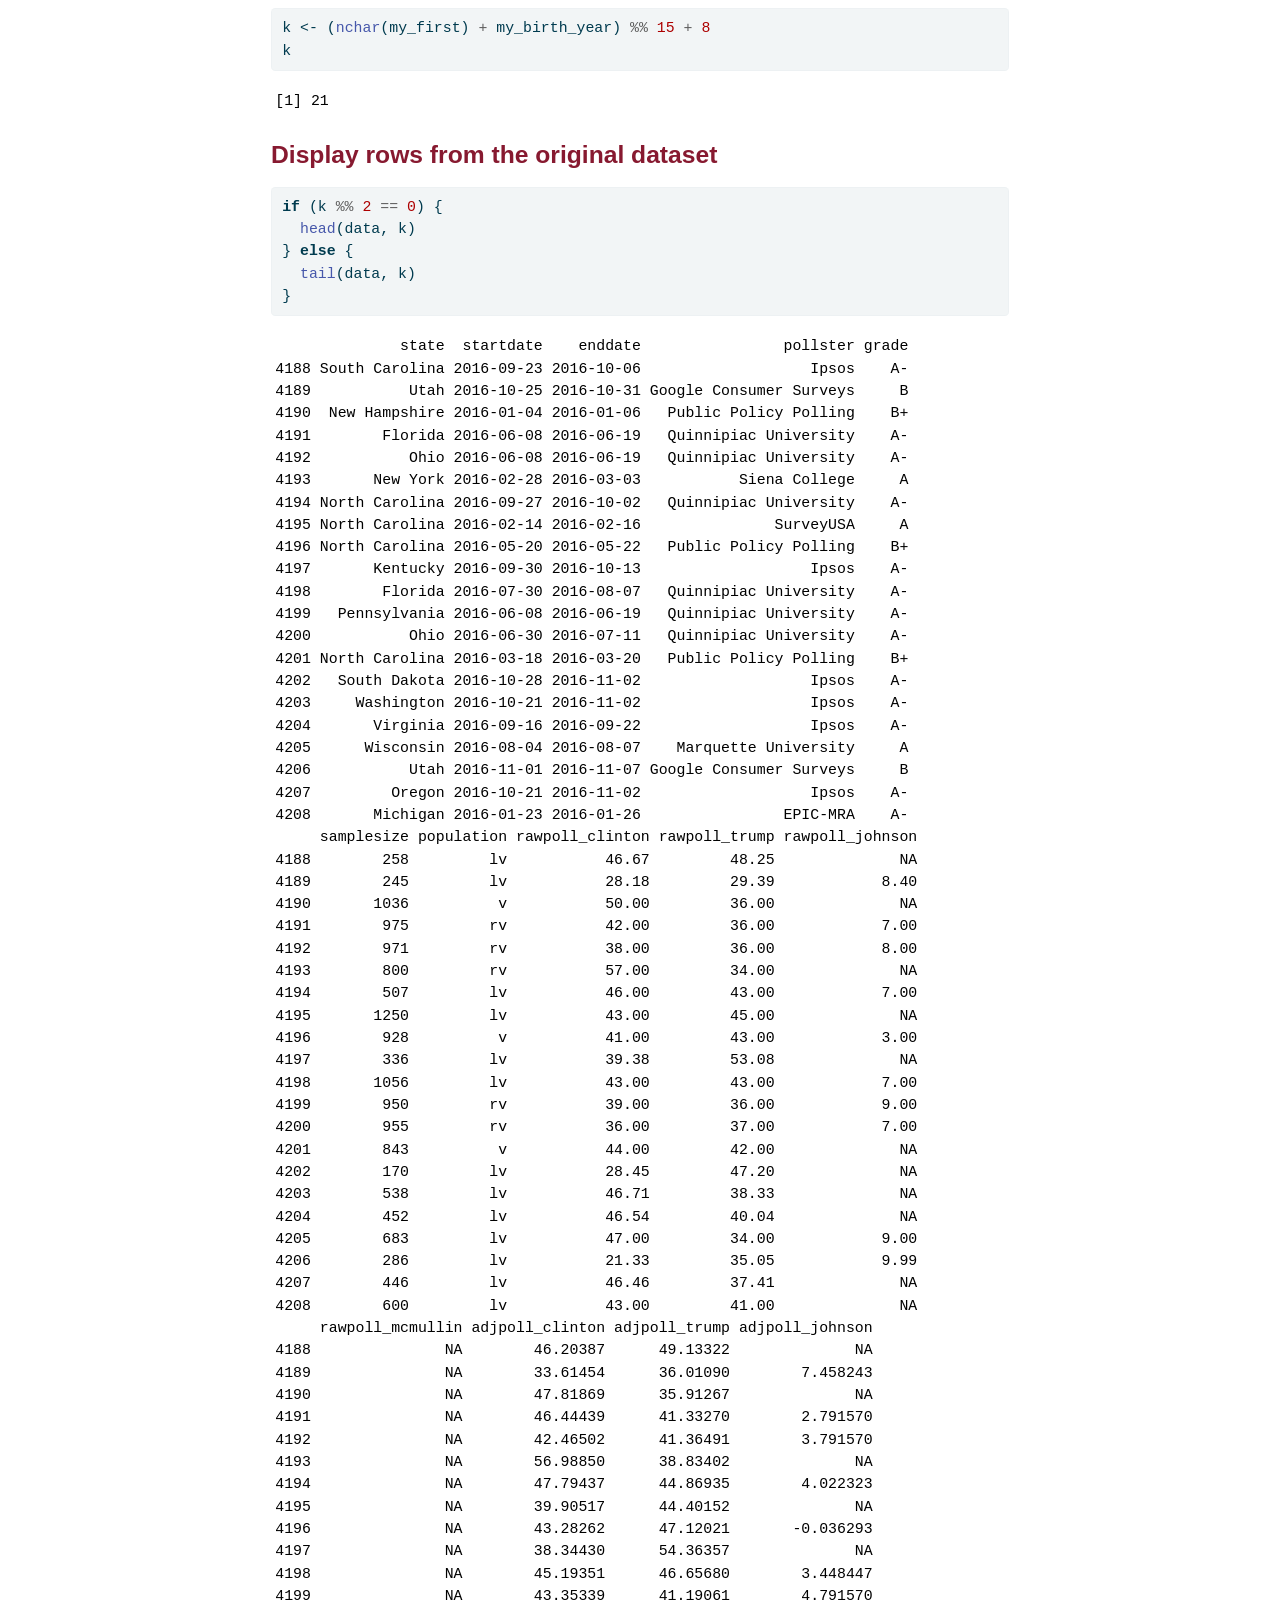
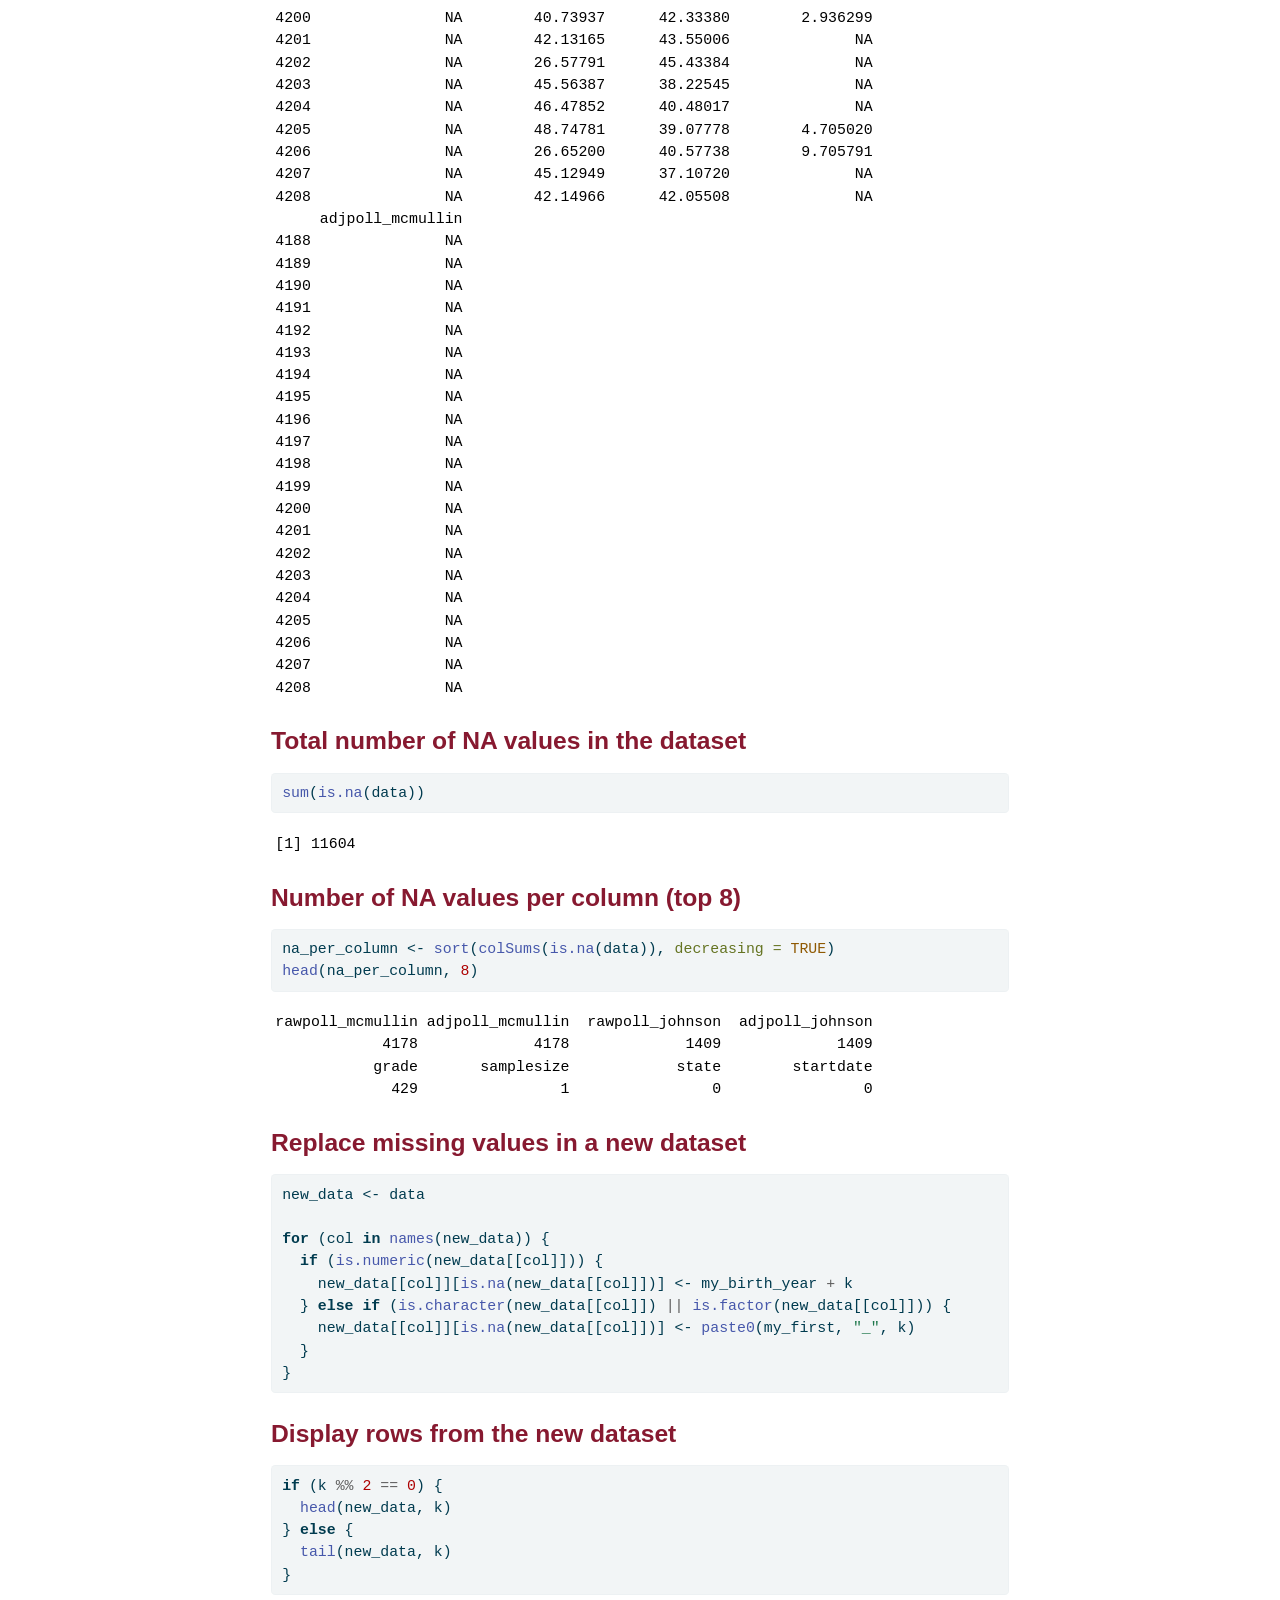
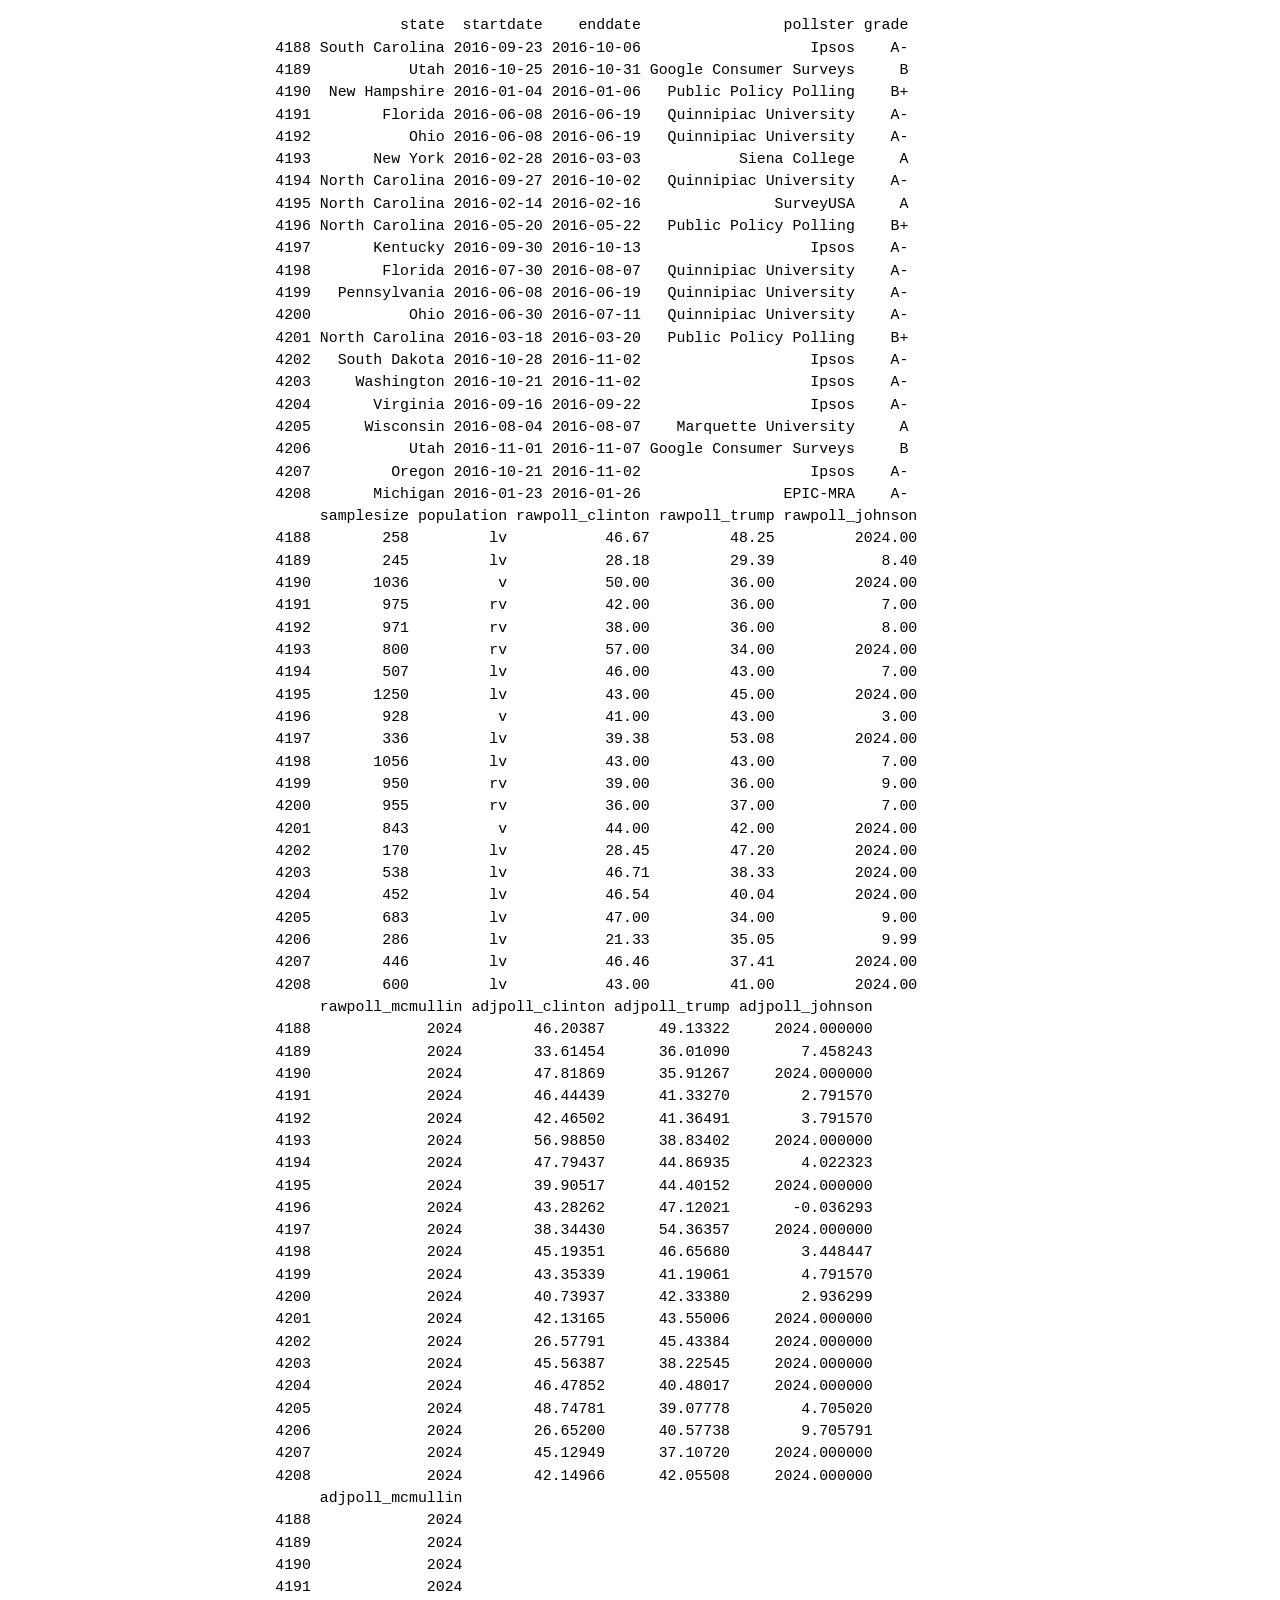
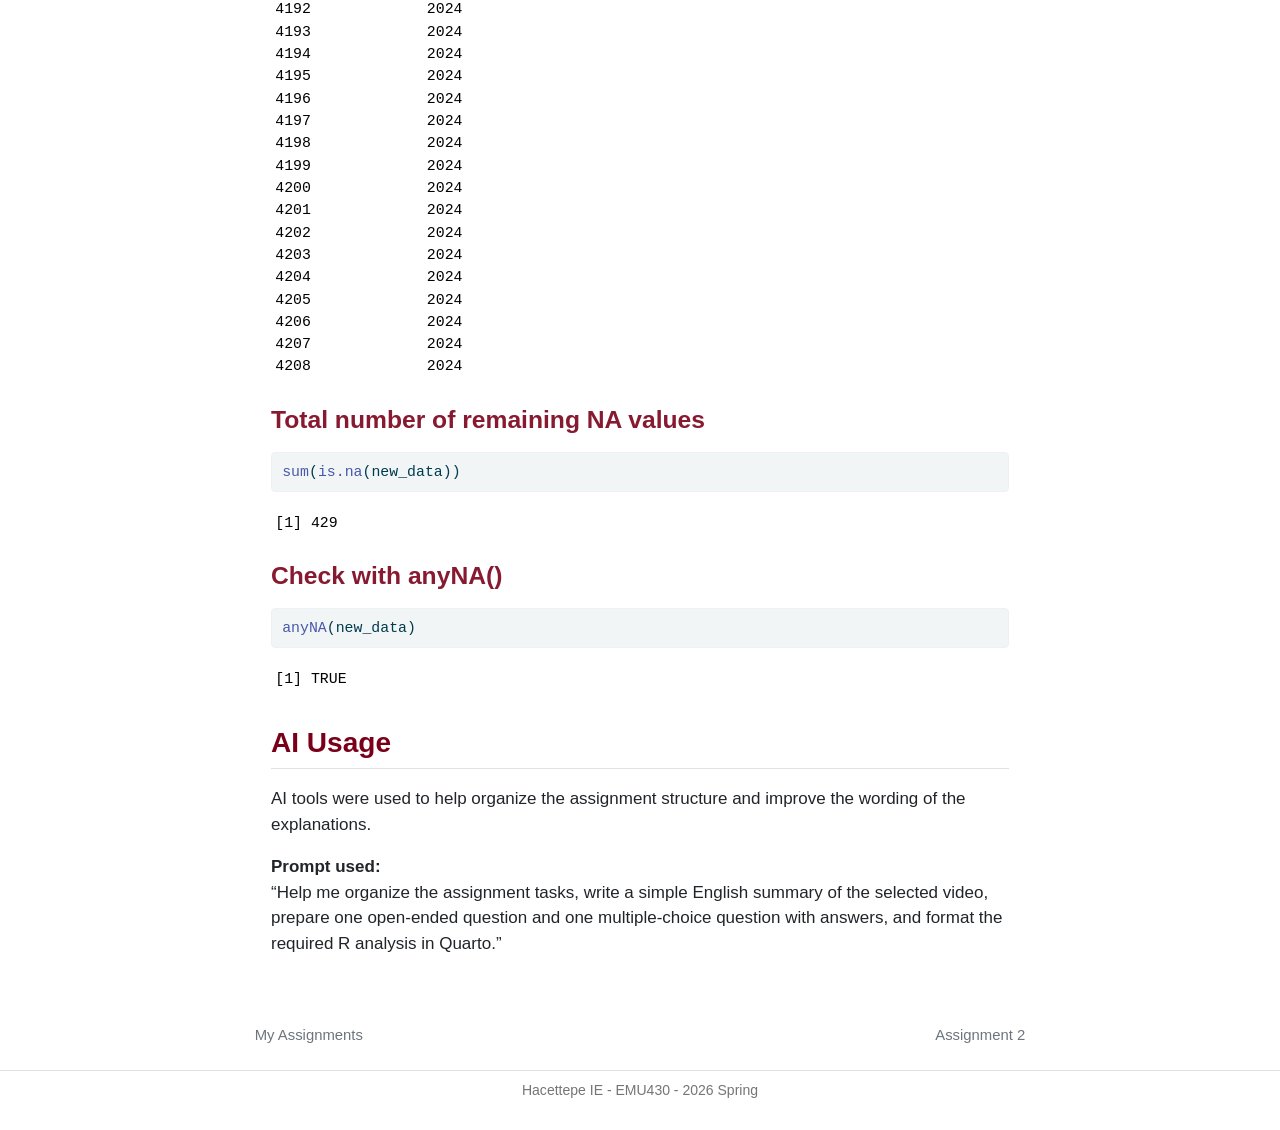
==== commit 82fa19b1: "i" ====
--- a/docs/assignments/assignment-1.html
+++ b/docs/assignments/assignment-1.html
@@ -384,16 +384,24 @@
     <h2 id="toc-title">On this page</h2>
    
   <ul>
-  <li><a href="#assignment-1" id="toc-assignment-1" class="nav-link active" data-scroll-target="#assignment-1">Assignment 1</a>
+  <li><a href="#selected-video" id="toc-selected-video" class="nav-link active" data-scroll-target="#selected-video">Selected Video</a></li>
+  <li><a href="#brief-summary" id="toc-brief-summary" class="nav-link" data-scroll-target="#brief-summary">Brief Summary</a></li>
+  <li><a href="#open-ended-question" id="toc-open-ended-question" class="nav-link" data-scroll-target="#open-ended-question">Open-Ended Question</a></li>
+  <li><a href="#multiple-choice-question" id="toc-multiple-choice-question" class="nav-link" data-scroll-target="#multiple-choice-question">Multiple-Choice Question</a></li>
+  <li><a href="#data-analysis-with-r" id="toc-data-analysis-with-r" class="nav-link" data-scroll-target="#data-analysis-with-r">Data Analysis with R</a>
   <ul class="collapse">
-  <li><a href="#a" id="toc-a" class="nav-link" data-scroll-target="#a">(a)</a></li>
-  <li><a href="#video-summary" id="toc-video-summary" class="nav-link" data-scroll-target="#video-summary">Video Summary</a></li>
-  <li><a href="#b" id="toc-b" class="nav-link" data-scroll-target="#b">(b)</a></li>
-  <li><a href="#open-ended-question" id="toc-open-ended-question" class="nav-link" data-scroll-target="#open-ended-question">Open-Ended Question</a></li>
-  <li><a href="#multiple-choice-question" id="toc-multiple-choice-question" class="nav-link" data-scroll-target="#multiple-choice-question">Multiple Choice Question</a></li>
-  <li><a href="#data-analysis-with-r" id="toc-data-analysis-with-r" class="nav-link" data-scroll-target="#data-analysis-with-r">Data Analysis with R</a></li>
+  <li><a href="#load-the-dataset" id="toc-load-the-dataset" class="nav-link" data-scroll-target="#load-the-dataset">Load the dataset</a></li>
+  <li><a href="#define-personal-variables" id="toc-define-personal-variables" class="nav-link" data-scroll-target="#define-personal-variables">Define personal variables</a></li>
+  <li><a href="#calculate-k" id="toc-calculate-k" class="nav-link" data-scroll-target="#calculate-k">Calculate k</a></li>
+  <li><a href="#display-rows-from-the-original-dataset" id="toc-display-rows-from-the-original-dataset" class="nav-link" data-scroll-target="#display-rows-from-the-original-dataset">Display rows from the original dataset</a></li>
+  <li><a href="#total-number-of-na-values-in-the-dataset" id="toc-total-number-of-na-values-in-the-dataset" class="nav-link" data-scroll-target="#total-number-of-na-values-in-the-dataset">Total number of NA values in the dataset</a></li>
+  <li><a href="#number-of-na-values-per-column-top-8" id="toc-number-of-na-values-per-column-top-8" class="nav-link" data-scroll-target="#number-of-na-values-per-column-top-8">Number of NA values per column (top 8)</a></li>
+  <li><a href="#replace-missing-values-in-a-new-dataset" id="toc-replace-missing-values-in-a-new-dataset" class="nav-link" data-scroll-target="#replace-missing-values-in-a-new-dataset">Replace missing values in a new dataset</a></li>
+  <li><a href="#display-rows-from-the-new-dataset" id="toc-display-rows-from-the-new-dataset" class="nav-link" data-scroll-target="#display-rows-from-the-new-dataset">Display rows from the new dataset</a></li>
+  <li><a href="#total-number-of-remaining-na-values" id="toc-total-number-of-remaining-na-values" class="nav-link" data-scroll-target="#total-number-of-remaining-na-values">Total number of remaining NA values</a></li>
+  <li><a href="#check-with-anyna" id="toc-check-with-anyna" class="nav-link" data-scroll-target="#check-with-anyna">Check with anyNA()</a></li>
+  </ul></li>
   <li><a href="#ai-usage" id="toc-ai-usage" class="nav-link" data-scroll-target="#ai-usage">AI Usage</a></li>
-  </ul></li>
   </ul>
 </nav>
 </nav>
@@ -424,70 +432,322 @@
 </header>
 
 
-<section id="assignment-1" class="level1">
-<h1>Assignment 1</h1>
-<div class="cell">
-<div class="code-copy-outer-scaffold"><div class="sourceCode cell-code" id="cb1"><pre class="sourceCode r code-with-copy"><code class="sourceCode r"><span id="cb1-1"><a href="#cb1-1" aria-hidden="true" tabindex="-1"></a><span class="dv">1</span> <span class="sc">+</span> <span class="dv">1</span></span></code></pre></div><button title="Copy to Clipboard" class="code-copy-button"><i class="bi"></i></button></div>
-<div class="cell-output cell-output-stdout">
-<pre><code>[1] 2</code></pre>
-</div>
-</div>
-<p>My first assignment has two parts.</p>
-<section id="a" class="level2">
-<h2 class="anchored" data-anchor-id="a">(a)</h2>
-</section>
-<section id="video-summary" class="level2">
-<h2 class="anchored" data-anchor-id="video-summary">Video Summary</h2>
-<p>In this video, the speakers discuss the relationship between data science and industrial engineering. They explain how data analysis, programming, and statistical thinking are becoming essential skills for industrial engineers.</p>
-<p>The conversation highlights that modern industrial engineers must be able to work with large datasets, interpret results, and support decision-making using data-driven approaches.</p>
-</section>
-<section id="b" class="level2">
-<h2 class="anchored" data-anchor-id="b">(b)</h2>
+<section id="selected-video" class="level2">
+<h2 class="anchored" data-anchor-id="selected-video">Selected Video</h2>
+<p><strong>Video Title:</strong> Veri Bilimi ve Endüstri Mühendisliği Üzerine Sohbetler - Kerem Demirtaş &amp; Erdi Dasdemir</p>
+</section>
+<section id="brief-summary" class="level2">
+<h2 class="anchored" data-anchor-id="brief-summary">Brief Summary</h2>
+<p>In this video, the speakers discuss the relationship between data science and industrial engineering. They explain that industrial engineers are increasingly expected to work with data, develop analytical thinking skills, and use programming tools to solve real-world problems.</p>
+<p>The discussion also emphasizes that data science is not only about coding. It also requires understanding the business problem, interpreting the results correctly, and communicating insights clearly. The video highlights the importance of combining technical knowledge with practical decision-making skills.</p>
 </section>
 <section id="open-ended-question" class="level2">
 <h2 class="anchored" data-anchor-id="open-ended-question">Open-Ended Question</h2>
 <p><strong>Question:</strong><br>
 Why is data science becoming increasingly important for industrial engineers?</p>
 <p><strong>Answer:</strong><br>
-Data science is important because industrial engineers increasingly rely on data to analyze systems, optimize processes, and make better decisions. Data-driven approaches allow engineers to identify patterns, improve efficiency, and support strategic planning in organizations.</p>
+Data science is becoming more important for industrial engineers because many industrial problems now require data-driven decision making. Engineers need to analyze data, improve systems, optimize processes, and support better decisions using quantitative evidence.</p>
 </section>
 <section id="multiple-choice-question" class="level2">
-<h2 class="anchored" data-anchor-id="multiple-choice-question">Multiple Choice Question</h2>
+<h2 class="anchored" data-anchor-id="multiple-choice-question">Multiple-Choice Question</h2>
 <p><strong>Question:</strong><br>
-Which skill is emphasized in the video as important for industrial engineers working with data?</p>
-<ol type="A">
-<li>Graphic design<br>
-</li>
-<li>Statistical thinking and data analysis<br>
-</li>
-<li>Language translation<br>
-</li>
-<li>Mechanical assembly</li>
-</ol>
+Which of the following is emphasized in the video as an important part of data science?</p>
+<p>A. Only writing code<br>
+B. Statistical thinking and problem solving<br>
+C. Graphic design<br>
+D. Learning foreign languages only</p>
 <p><strong>Correct Answer:</strong><br>
-B) Statistical thinking and data analysis</p>
+<strong>B. Statistical thinking and problem solving</strong></p>
 </section>
 <section id="data-analysis-with-r" class="level2">
 <h2 class="anchored" data-anchor-id="data-analysis-with-r">Data Analysis with R</h2>
-<p>library(dslabs)</p>
-<p>data(“polls_us_election_2016”) data &lt;- polls_us_election_2016</p>
-<p>my_first &lt;- “Faruk” my_birth_year &lt;- 2003</p>
-<p>k &lt;- (nchar(my_first) + my_birth_year) %% 15 + 8 k</p>
-<p>if (k %% 2 == 0) { head(data, k) } else { tail(data, k) }</p>
-<p>sum(is.na(data))</p>
-<p>na_per_column &lt;- sort(colSums(is.na(data)), decreasing = TRUE) head(na_per_column, 8)</p>
-<p>new_data &lt;- data</p>
-<p>for (col in names(new_data)) { if (is.numeric(new_data[[col]])) { new_data[[col]][is.na(new_data[[col]])] &lt;- my_birth_year + k } else if (is.character(new_data[[col]]) || is.factor(new_data[[col]])) { new_data[[col]][is.na(new_data[[col]])] &lt;- paste0(my_first, “_”, k) } }</p>
-<p>if (k %% 2 == 0) { head(new_data, k) } else { tail(new_data, k) }</p>
-<p>sum(is.na(new_data))</p>
-<p>anyNA(new_data)</p>
+<section id="load-the-dataset" class="level3">
+<h3 class="anchored" data-anchor-id="load-the-dataset">Load the dataset</h3>
+<div class="cell">
+<div class="code-copy-outer-scaffold"><div class="sourceCode cell-code" id="cb1"><pre class="sourceCode r code-with-copy"><code class="sourceCode r"><span id="cb1-1"><a href="#cb1-1" aria-hidden="true" tabindex="-1"></a><span class="fu">library</span>(dslabs)</span>
+<span id="cb1-2"><a href="#cb1-2" aria-hidden="true" tabindex="-1"></a><span class="fu">data</span>(<span class="st">"polls_us_election_2016"</span>)</span>
+<span id="cb1-3"><a href="#cb1-3" aria-hidden="true" tabindex="-1"></a>data <span class="ot">&lt;-</span> polls_us_election_2016</span></code></pre></div><button title="Copy to Clipboard" class="code-copy-button"><i class="bi"></i></button></div>
+</div>
+</section>
+<section id="define-personal-variables" class="level3">
+<h3 class="anchored" data-anchor-id="define-personal-variables">Define personal variables</h3>
+<div class="cell">
+<div class="code-copy-outer-scaffold"><div class="sourceCode cell-code" id="cb2"><pre class="sourceCode r code-with-copy"><code class="sourceCode r"><span id="cb2-1"><a href="#cb2-1" aria-hidden="true" tabindex="-1"></a>my_first <span class="ot">&lt;-</span> <span class="st">"Faruk"</span></span>
+<span id="cb2-2"><a href="#cb2-2" aria-hidden="true" tabindex="-1"></a>my_birth_year <span class="ot">&lt;-</span> <span class="dv">2003</span></span></code></pre></div><button title="Copy to Clipboard" class="code-copy-button"><i class="bi"></i></button></div>
+</div>
+</section>
+<section id="calculate-k" class="level3">
+<h3 class="anchored" data-anchor-id="calculate-k">Calculate k</h3>
+<div class="cell">
+<div class="code-copy-outer-scaffold"><div class="sourceCode cell-code" id="cb3"><pre class="sourceCode r code-with-copy"><code class="sourceCode r"><span id="cb3-1"><a href="#cb3-1" aria-hidden="true" tabindex="-1"></a>k <span class="ot">&lt;-</span> (<span class="fu">nchar</span>(my_first) <span class="sc">+</span> my_birth_year) <span class="sc">%%</span> <span class="dv">15</span> <span class="sc">+</span> <span class="dv">8</span></span>
+<span id="cb3-2"><a href="#cb3-2" aria-hidden="true" tabindex="-1"></a>k</span></code></pre></div><button title="Copy to Clipboard" class="code-copy-button"><i class="bi"></i></button></div>
+<div class="cell-output cell-output-stdout">
+<pre><code>[1] 21</code></pre>
+</div>
+</div>
+</section>
+<section id="display-rows-from-the-original-dataset" class="level3">
+<h3 class="anchored" data-anchor-id="display-rows-from-the-original-dataset">Display rows from the original dataset</h3>
+<div class="cell">
+<div class="code-copy-outer-scaffold"><div class="sourceCode cell-code" id="cb5"><pre class="sourceCode r code-with-copy"><code class="sourceCode r"><span id="cb5-1"><a href="#cb5-1" aria-hidden="true" tabindex="-1"></a><span class="cf">if</span> (k <span class="sc">%%</span> <span class="dv">2</span> <span class="sc">==</span> <span class="dv">0</span>) {</span>
+<span id="cb5-2"><a href="#cb5-2" aria-hidden="true" tabindex="-1"></a>  <span class="fu">head</span>(data, k)</span>
+<span id="cb5-3"><a href="#cb5-3" aria-hidden="true" tabindex="-1"></a>} <span class="cf">else</span> {</span>
+<span id="cb5-4"><a href="#cb5-4" aria-hidden="true" tabindex="-1"></a>  <span class="fu">tail</span>(data, k)</span>
+<span id="cb5-5"><a href="#cb5-5" aria-hidden="true" tabindex="-1"></a>}</span></code></pre></div><button title="Copy to Clipboard" class="code-copy-button"><i class="bi"></i></button></div>
+<div class="cell-output cell-output-stdout">
+<pre><code>              state  startdate    enddate                pollster grade
+4188 South Carolina 2016-09-23 2016-10-06                   Ipsos    A-
+4189           Utah 2016-10-25 2016-10-31 Google Consumer Surveys     B
+4190  New Hampshire 2016-01-04 2016-01-06   Public Policy Polling    B+
+4191        Florida 2016-06-08 2016-06-19   Quinnipiac University    A-
+4192           Ohio 2016-06-08 2016-06-19   Quinnipiac University    A-
+4193       New York 2016-02-28 2016-03-03           Siena College     A
+4194 North Carolina 2016-09-27 2016-10-02   Quinnipiac University    A-
+4195 North Carolina 2016-02-14 2016-02-16               SurveyUSA     A
+4196 North Carolina 2016-05-20 2016-05-22   Public Policy Polling    B+
+4197       Kentucky 2016-09-30 2016-10-13                   Ipsos    A-
+4198        Florida 2016-07-30 2016-08-07   Quinnipiac University    A-
+4199   Pennsylvania 2016-06-08 2016-06-19   Quinnipiac University    A-
+4200           Ohio 2016-06-30 2016-07-11   Quinnipiac University    A-
+4201 North Carolina 2016-03-18 2016-03-20   Public Policy Polling    B+
+4202   South Dakota 2016-10-28 2016-11-02                   Ipsos    A-
+4203     Washington 2016-10-21 2016-11-02                   Ipsos    A-
+4204       Virginia 2016-09-16 2016-09-22                   Ipsos    A-
+4205      Wisconsin 2016-08-04 2016-08-07    Marquette University     A
+4206           Utah 2016-11-01 2016-11-07 Google Consumer Surveys     B
+4207         Oregon 2016-10-21 2016-11-02                   Ipsos    A-
+4208       Michigan 2016-01-23 2016-01-26                EPIC-MRA    A-
+     samplesize population rawpoll_clinton rawpoll_trump rawpoll_johnson
+4188        258         lv           46.67         48.25              NA
+4189        245         lv           28.18         29.39            8.40
+4190       1036          v           50.00         36.00              NA
+4191        975         rv           42.00         36.00            7.00
+4192        971         rv           38.00         36.00            8.00
+4193        800         rv           57.00         34.00              NA
+4194        507         lv           46.00         43.00            7.00
+4195       1250         lv           43.00         45.00              NA
+4196        928          v           41.00         43.00            3.00
+4197        336         lv           39.38         53.08              NA
+4198       1056         lv           43.00         43.00            7.00
+4199        950         rv           39.00         36.00            9.00
+4200        955         rv           36.00         37.00            7.00
+4201        843          v           44.00         42.00              NA
+4202        170         lv           28.45         47.20              NA
+4203        538         lv           46.71         38.33              NA
+4204        452         lv           46.54         40.04              NA
+4205        683         lv           47.00         34.00            9.00
+4206        286         lv           21.33         35.05            9.99
+4207        446         lv           46.46         37.41              NA
+4208        600         lv           43.00         41.00              NA
+     rawpoll_mcmullin adjpoll_clinton adjpoll_trump adjpoll_johnson
+4188               NA        46.20387      49.13322              NA
+4189               NA        33.61454      36.01090        7.458243
+4190               NA        47.81869      35.91267              NA
+4191               NA        46.44439      41.33270        2.791570
+4192               NA        42.46502      41.36491        3.791570
+4193               NA        56.98850      38.83402              NA
+4194               NA        47.79437      44.86935        4.022323
+4195               NA        39.90517      44.40152              NA
+4196               NA        43.28262      47.12021       -0.036293
+4197               NA        38.34430      54.36357              NA
+4198               NA        45.19351      46.65680        3.448447
+4199               NA        43.35339      41.19061        4.791570
+4200               NA        40.73937      42.33380        2.936299
+4201               NA        42.13165      43.55006              NA
+4202               NA        26.57791      45.43384              NA
+4203               NA        45.56387      38.22545              NA
+4204               NA        46.47852      40.48017              NA
+4205               NA        48.74781      39.07778        4.705020
+4206               NA        26.65200      40.57738        9.705791
+4207               NA        45.12949      37.10720              NA
+4208               NA        42.14966      42.05508              NA
+     adjpoll_mcmullin
+4188               NA
+4189               NA
+4190               NA
+4191               NA
+4192               NA
+4193               NA
+4194               NA
+4195               NA
+4196               NA
+4197               NA
+4198               NA
+4199               NA
+4200               NA
+4201               NA
+4202               NA
+4203               NA
+4204               NA
+4205               NA
+4206               NA
+4207               NA
+4208               NA</code></pre>
+</div>
+</div>
+</section>
+<section id="total-number-of-na-values-in-the-dataset" class="level3">
+<h3 class="anchored" data-anchor-id="total-number-of-na-values-in-the-dataset">Total number of NA values in the dataset</h3>
+<div class="cell">
+<div class="code-copy-outer-scaffold"><div class="sourceCode cell-code" id="cb7"><pre class="sourceCode r code-with-copy"><code class="sourceCode r"><span id="cb7-1"><a href="#cb7-1" aria-hidden="true" tabindex="-1"></a><span class="fu">sum</span>(<span class="fu">is.na</span>(data))</span></code></pre></div><button title="Copy to Clipboard" class="code-copy-button"><i class="bi"></i></button></div>
+<div class="cell-output cell-output-stdout">
+<pre><code>[1] 11604</code></pre>
+</div>
+</div>
+</section>
+<section id="number-of-na-values-per-column-top-8" class="level3">
+<h3 class="anchored" data-anchor-id="number-of-na-values-per-column-top-8">Number of NA values per column (top 8)</h3>
+<div class="cell">
+<div class="code-copy-outer-scaffold"><div class="sourceCode cell-code" id="cb9"><pre class="sourceCode r code-with-copy"><code class="sourceCode r"><span id="cb9-1"><a href="#cb9-1" aria-hidden="true" tabindex="-1"></a>na_per_column <span class="ot">&lt;-</span> <span class="fu">sort</span>(<span class="fu">colSums</span>(<span class="fu">is.na</span>(data)), <span class="at">decreasing =</span> <span class="cn">TRUE</span>)</span>
+<span id="cb9-2"><a href="#cb9-2" aria-hidden="true" tabindex="-1"></a><span class="fu">head</span>(na_per_column, <span class="dv">8</span>)</span></code></pre></div><button title="Copy to Clipboard" class="code-copy-button"><i class="bi"></i></button></div>
+<div class="cell-output cell-output-stdout">
+<pre><code>rawpoll_mcmullin adjpoll_mcmullin  rawpoll_johnson  adjpoll_johnson 
+            4178             4178             1409             1409 
+           grade       samplesize            state        startdate 
+             429                1                0                0 </code></pre>
+</div>
+</div>
+</section>
+<section id="replace-missing-values-in-a-new-dataset" class="level3">
+<h3 class="anchored" data-anchor-id="replace-missing-values-in-a-new-dataset">Replace missing values in a new dataset</h3>
+<div class="cell">
+<div class="code-copy-outer-scaffold"><div class="sourceCode cell-code" id="cb11"><pre class="sourceCode r code-with-copy"><code class="sourceCode r"><span id="cb11-1"><a href="#cb11-1" aria-hidden="true" tabindex="-1"></a>new_data <span class="ot">&lt;-</span> data</span>
+<span id="cb11-2"><a href="#cb11-2" aria-hidden="true" tabindex="-1"></a></span>
+<span id="cb11-3"><a href="#cb11-3" aria-hidden="true" tabindex="-1"></a><span class="cf">for</span> (col <span class="cf">in</span> <span class="fu">names</span>(new_data)) {</span>
+<span id="cb11-4"><a href="#cb11-4" aria-hidden="true" tabindex="-1"></a>  <span class="cf">if</span> (<span class="fu">is.numeric</span>(new_data[[col]])) {</span>
+<span id="cb11-5"><a href="#cb11-5" aria-hidden="true" tabindex="-1"></a>    new_data[[col]][<span class="fu">is.na</span>(new_data[[col]])] <span class="ot">&lt;-</span> my_birth_year <span class="sc">+</span> k</span>
+<span id="cb11-6"><a href="#cb11-6" aria-hidden="true" tabindex="-1"></a>  } <span class="cf">else</span> <span class="cf">if</span> (<span class="fu">is.character</span>(new_data[[col]]) <span class="sc">||</span> <span class="fu">is.factor</span>(new_data[[col]])) {</span>
+<span id="cb11-7"><a href="#cb11-7" aria-hidden="true" tabindex="-1"></a>    new_data[[col]][<span class="fu">is.na</span>(new_data[[col]])] <span class="ot">&lt;-</span> <span class="fu">paste0</span>(my_first, <span class="st">"_"</span>, k)</span>
+<span id="cb11-8"><a href="#cb11-8" aria-hidden="true" tabindex="-1"></a>  }</span>
+<span id="cb11-9"><a href="#cb11-9" aria-hidden="true" tabindex="-1"></a>}</span></code></pre></div><button title="Copy to Clipboard" class="code-copy-button"><i class="bi"></i></button></div>
+</div>
+</section>
+<section id="display-rows-from-the-new-dataset" class="level3">
+<h3 class="anchored" data-anchor-id="display-rows-from-the-new-dataset">Display rows from the new dataset</h3>
+<div class="cell">
+<div class="code-copy-outer-scaffold"><div class="sourceCode cell-code" id="cb12"><pre class="sourceCode r code-with-copy"><code class="sourceCode r"><span id="cb12-1"><a href="#cb12-1" aria-hidden="true" tabindex="-1"></a><span class="cf">if</span> (k <span class="sc">%%</span> <span class="dv">2</span> <span class="sc">==</span> <span class="dv">0</span>) {</span>
+<span id="cb12-2"><a href="#cb12-2" aria-hidden="true" tabindex="-1"></a>  <span class="fu">head</span>(new_data, k)</span>
+<span id="cb12-3"><a href="#cb12-3" aria-hidden="true" tabindex="-1"></a>} <span class="cf">else</span> {</span>
+<span id="cb12-4"><a href="#cb12-4" aria-hidden="true" tabindex="-1"></a>  <span class="fu">tail</span>(new_data, k)</span>
+<span id="cb12-5"><a href="#cb12-5" aria-hidden="true" tabindex="-1"></a>}</span></code></pre></div><button title="Copy to Clipboard" class="code-copy-button"><i class="bi"></i></button></div>
+<div class="cell-output cell-output-stdout">
+<pre><code>              state  startdate    enddate                pollster grade
+4188 South Carolina 2016-09-23 2016-10-06                   Ipsos    A-
+4189           Utah 2016-10-25 2016-10-31 Google Consumer Surveys     B
+4190  New Hampshire 2016-01-04 2016-01-06   Public Policy Polling    B+
+4191        Florida 2016-06-08 2016-06-19   Quinnipiac University    A-
+4192           Ohio 2016-06-08 2016-06-19   Quinnipiac University    A-
+4193       New York 2016-02-28 2016-03-03           Siena College     A
+4194 North Carolina 2016-09-27 2016-10-02   Quinnipiac University    A-
+4195 North Carolina 2016-02-14 2016-02-16               SurveyUSA     A
+4196 North Carolina 2016-05-20 2016-05-22   Public Policy Polling    B+
+4197       Kentucky 2016-09-30 2016-10-13                   Ipsos    A-
+4198        Florida 2016-07-30 2016-08-07   Quinnipiac University    A-
+4199   Pennsylvania 2016-06-08 2016-06-19   Quinnipiac University    A-
+4200           Ohio 2016-06-30 2016-07-11   Quinnipiac University    A-
+4201 North Carolina 2016-03-18 2016-03-20   Public Policy Polling    B+
+4202   South Dakota 2016-10-28 2016-11-02                   Ipsos    A-
+4203     Washington 2016-10-21 2016-11-02                   Ipsos    A-
+4204       Virginia 2016-09-16 2016-09-22                   Ipsos    A-
+4205      Wisconsin 2016-08-04 2016-08-07    Marquette University     A
+4206           Utah 2016-11-01 2016-11-07 Google Consumer Surveys     B
+4207         Oregon 2016-10-21 2016-11-02                   Ipsos    A-
+4208       Michigan 2016-01-23 2016-01-26                EPIC-MRA    A-
+     samplesize population rawpoll_clinton rawpoll_trump rawpoll_johnson
+4188        258         lv           46.67         48.25         2024.00
+4189        245         lv           28.18         29.39            8.40
+4190       1036          v           50.00         36.00         2024.00
+4191        975         rv           42.00         36.00            7.00
+4192        971         rv           38.00         36.00            8.00
+4193        800         rv           57.00         34.00         2024.00
+4194        507         lv           46.00         43.00            7.00
+4195       1250         lv           43.00         45.00         2024.00
+4196        928          v           41.00         43.00            3.00
+4197        336         lv           39.38         53.08         2024.00
+4198       1056         lv           43.00         43.00            7.00
+4199        950         rv           39.00         36.00            9.00
+4200        955         rv           36.00         37.00            7.00
+4201        843          v           44.00         42.00         2024.00
+4202        170         lv           28.45         47.20         2024.00
+4203        538         lv           46.71         38.33         2024.00
+4204        452         lv           46.54         40.04         2024.00
+4205        683         lv           47.00         34.00            9.00
+4206        286         lv           21.33         35.05            9.99
+4207        446         lv           46.46         37.41         2024.00
+4208        600         lv           43.00         41.00         2024.00
+     rawpoll_mcmullin adjpoll_clinton adjpoll_trump adjpoll_johnson
+4188             2024        46.20387      49.13322     2024.000000
+4189             2024        33.61454      36.01090        7.458243
+4190             2024        47.81869      35.91267     2024.000000
+4191             2024        46.44439      41.33270        2.791570
+4192             2024        42.46502      41.36491        3.791570
+4193             2024        56.98850      38.83402     2024.000000
+4194             2024        47.79437      44.86935        4.022323
+4195             2024        39.90517      44.40152     2024.000000
+4196             2024        43.28262      47.12021       -0.036293
+4197             2024        38.34430      54.36357     2024.000000
+4198             2024        45.19351      46.65680        3.448447
+4199             2024        43.35339      41.19061        4.791570
+4200             2024        40.73937      42.33380        2.936299
+4201             2024        42.13165      43.55006     2024.000000
+4202             2024        26.57791      45.43384     2024.000000
+4203             2024        45.56387      38.22545     2024.000000
+4204             2024        46.47852      40.48017     2024.000000
+4205             2024        48.74781      39.07778        4.705020
+4206             2024        26.65200      40.57738        9.705791
+4207             2024        45.12949      37.10720     2024.000000
+4208             2024        42.14966      42.05508     2024.000000
+     adjpoll_mcmullin
+4188             2024
+4189             2024
+4190             2024
+4191             2024
+4192             2024
+4193             2024
+4194             2024
+4195             2024
+4196             2024
+4197             2024
+4198             2024
+4199             2024
+4200             2024
+4201             2024
+4202             2024
+4203             2024
+4204             2024
+4205             2024
+4206             2024
+4207             2024
+4208             2024</code></pre>
+</div>
+</div>
+</section>
+<section id="total-number-of-remaining-na-values" class="level3">
+<h3 class="anchored" data-anchor-id="total-number-of-remaining-na-values">Total number of remaining NA values</h3>
+<div class="cell">
+<div class="code-copy-outer-scaffold"><div class="sourceCode cell-code" id="cb14"><pre class="sourceCode r code-with-copy"><code class="sourceCode r"><span id="cb14-1"><a href="#cb14-1" aria-hidden="true" tabindex="-1"></a><span class="fu">sum</span>(<span class="fu">is.na</span>(new_data))</span></code></pre></div><button title="Copy to Clipboard" class="code-copy-button"><i class="bi"></i></button></div>
+<div class="cell-output cell-output-stdout">
+<pre><code>[1] 429</code></pre>
+</div>
+</div>
+</section>
+<section id="check-with-anyna" class="level3">
+<h3 class="anchored" data-anchor-id="check-with-anyna">Check with anyNA()</h3>
+<div class="cell">
+<div class="code-copy-outer-scaffold"><div class="sourceCode cell-code" id="cb16"><pre class="sourceCode r code-with-copy"><code class="sourceCode r"><span id="cb16-1"><a href="#cb16-1" aria-hidden="true" tabindex="-1"></a><span class="fu">anyNA</span>(new_data)</span></code></pre></div><button title="Copy to Clipboard" class="code-copy-button"><i class="bi"></i></button></div>
+<div class="cell-output cell-output-stdout">
+<pre><code>[1] TRUE</code></pre>
+</div>
+</div>
+</section>
 </section>
 <section id="ai-usage" class="level2">
 <h2 class="anchored" data-anchor-id="ai-usage">AI Usage</h2>
-<p>AI tools were used to help structure the assignment and improve the wording of the explanations. Prompt used: “Help me organize the assignment tasks and write example explanations.”</p>
-
-
-</section>
+<p>AI tools were used to help organize the assignment structure and improve the wording of the explanations.</p>
+<p><strong>Prompt used:</strong><br>
+“Help me organize the assignment tasks, write a simple English summary of the selected video, prepare one open-ended question and one multiple-choice question with answers, and format the required R analysis in Quarto.”</p>
+
+
 </section>
 
 <a onclick="window.scrollTo(0, 0); return false;" role="button" id="quarto-back-to-top"><i class="bi bi-arrow-up"></i> Back to top</a></main> <!-- /main -->
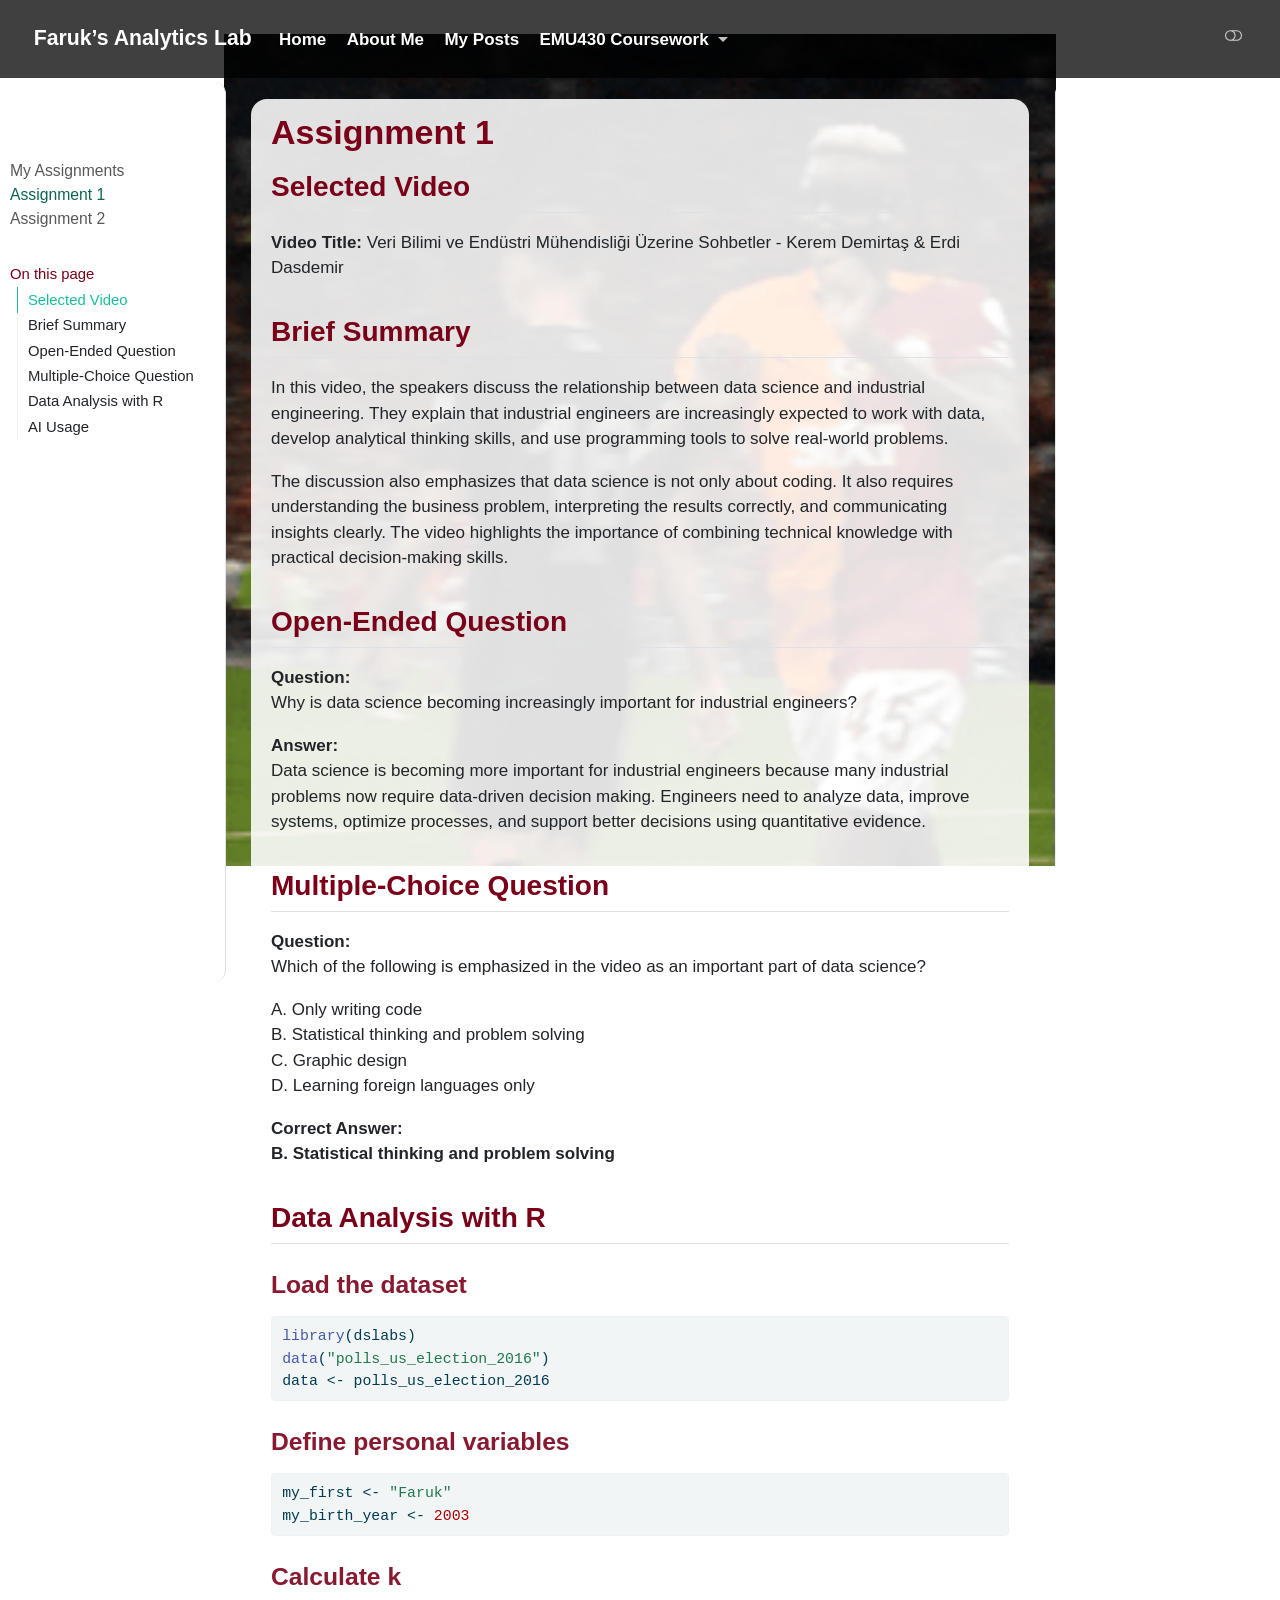
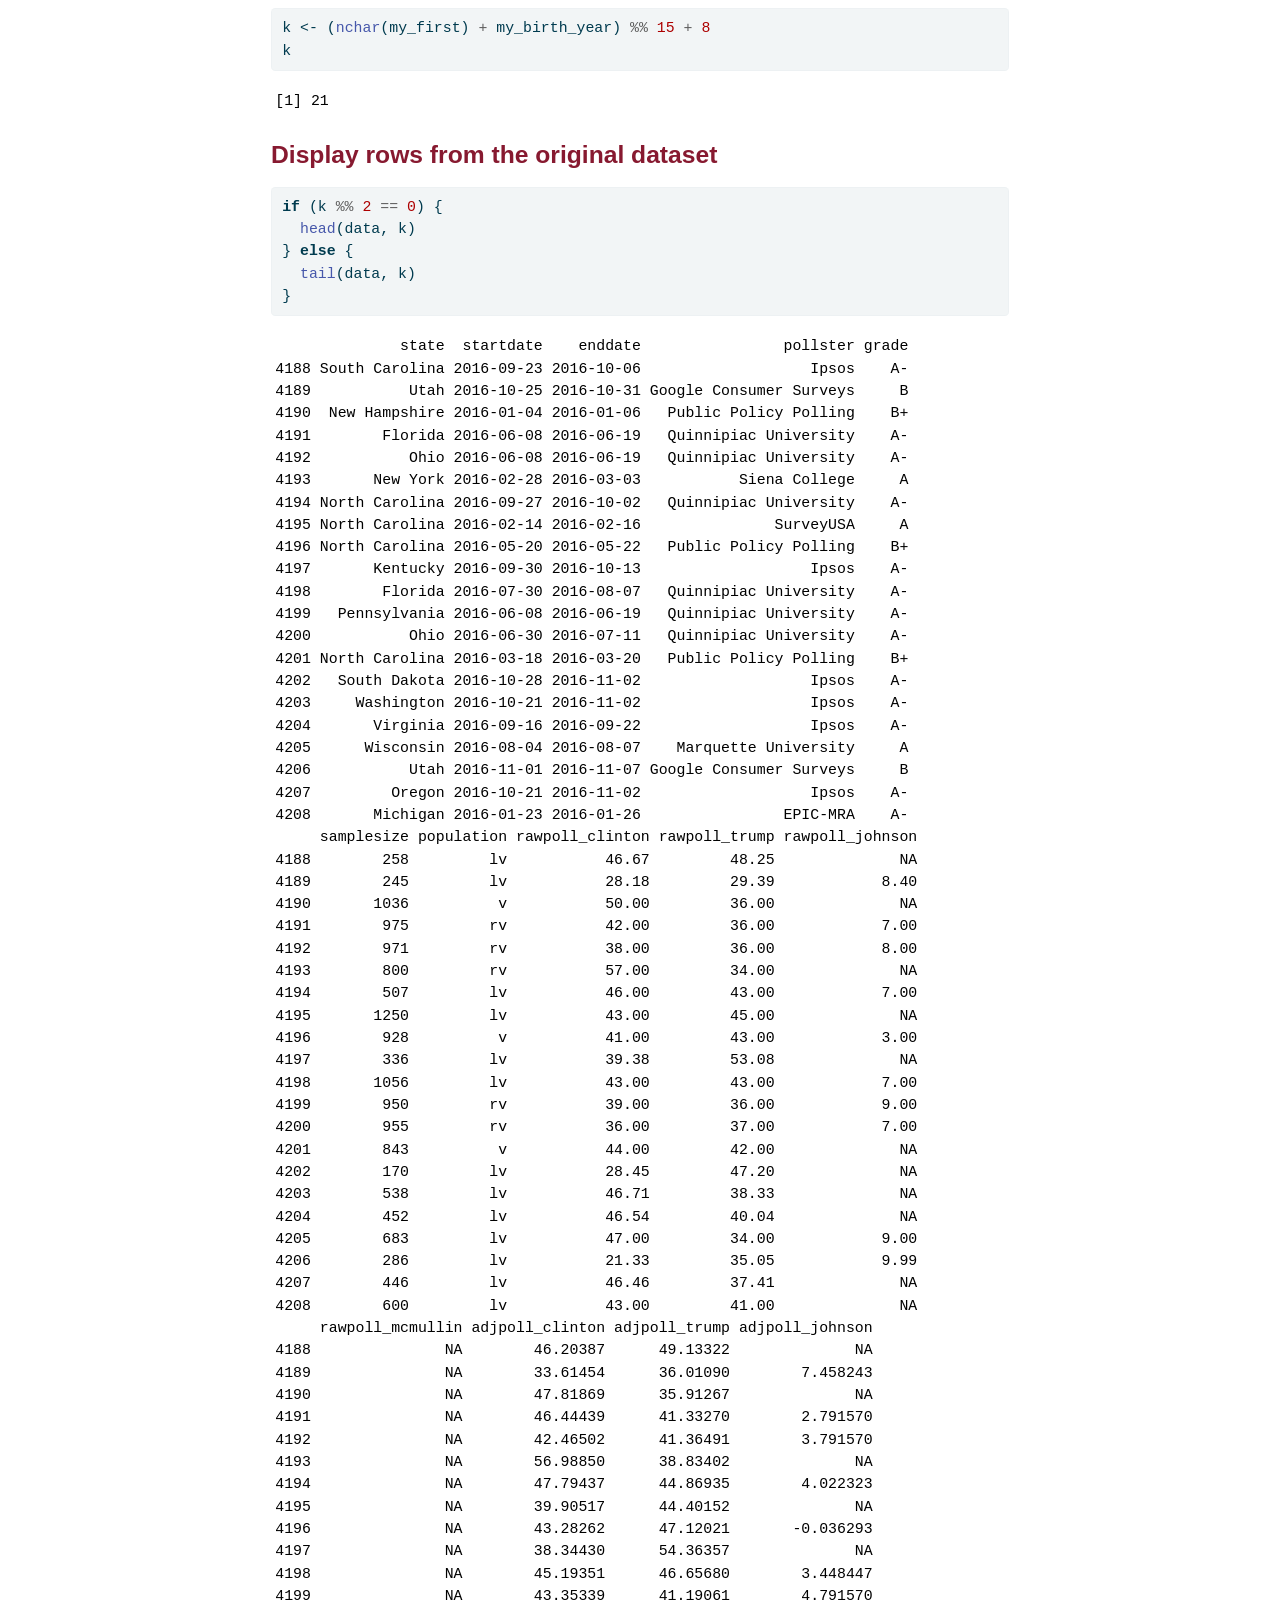
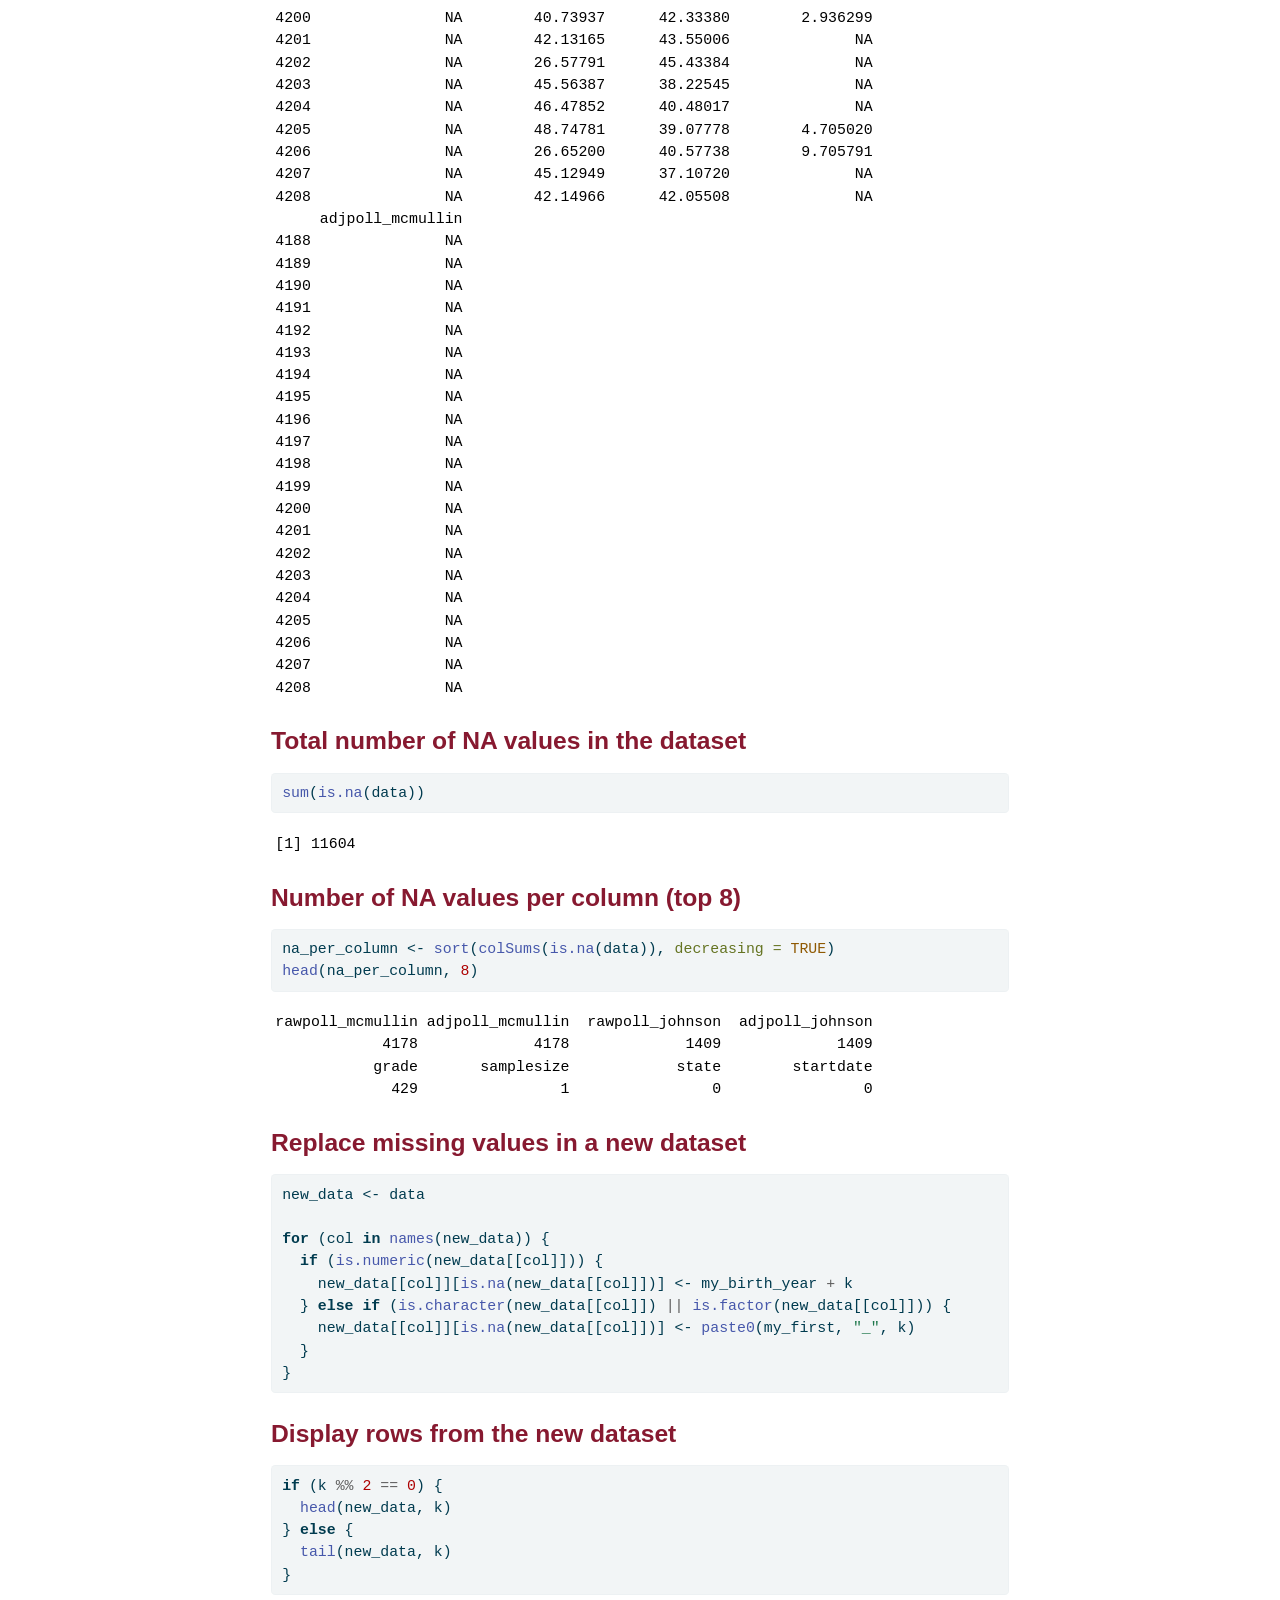
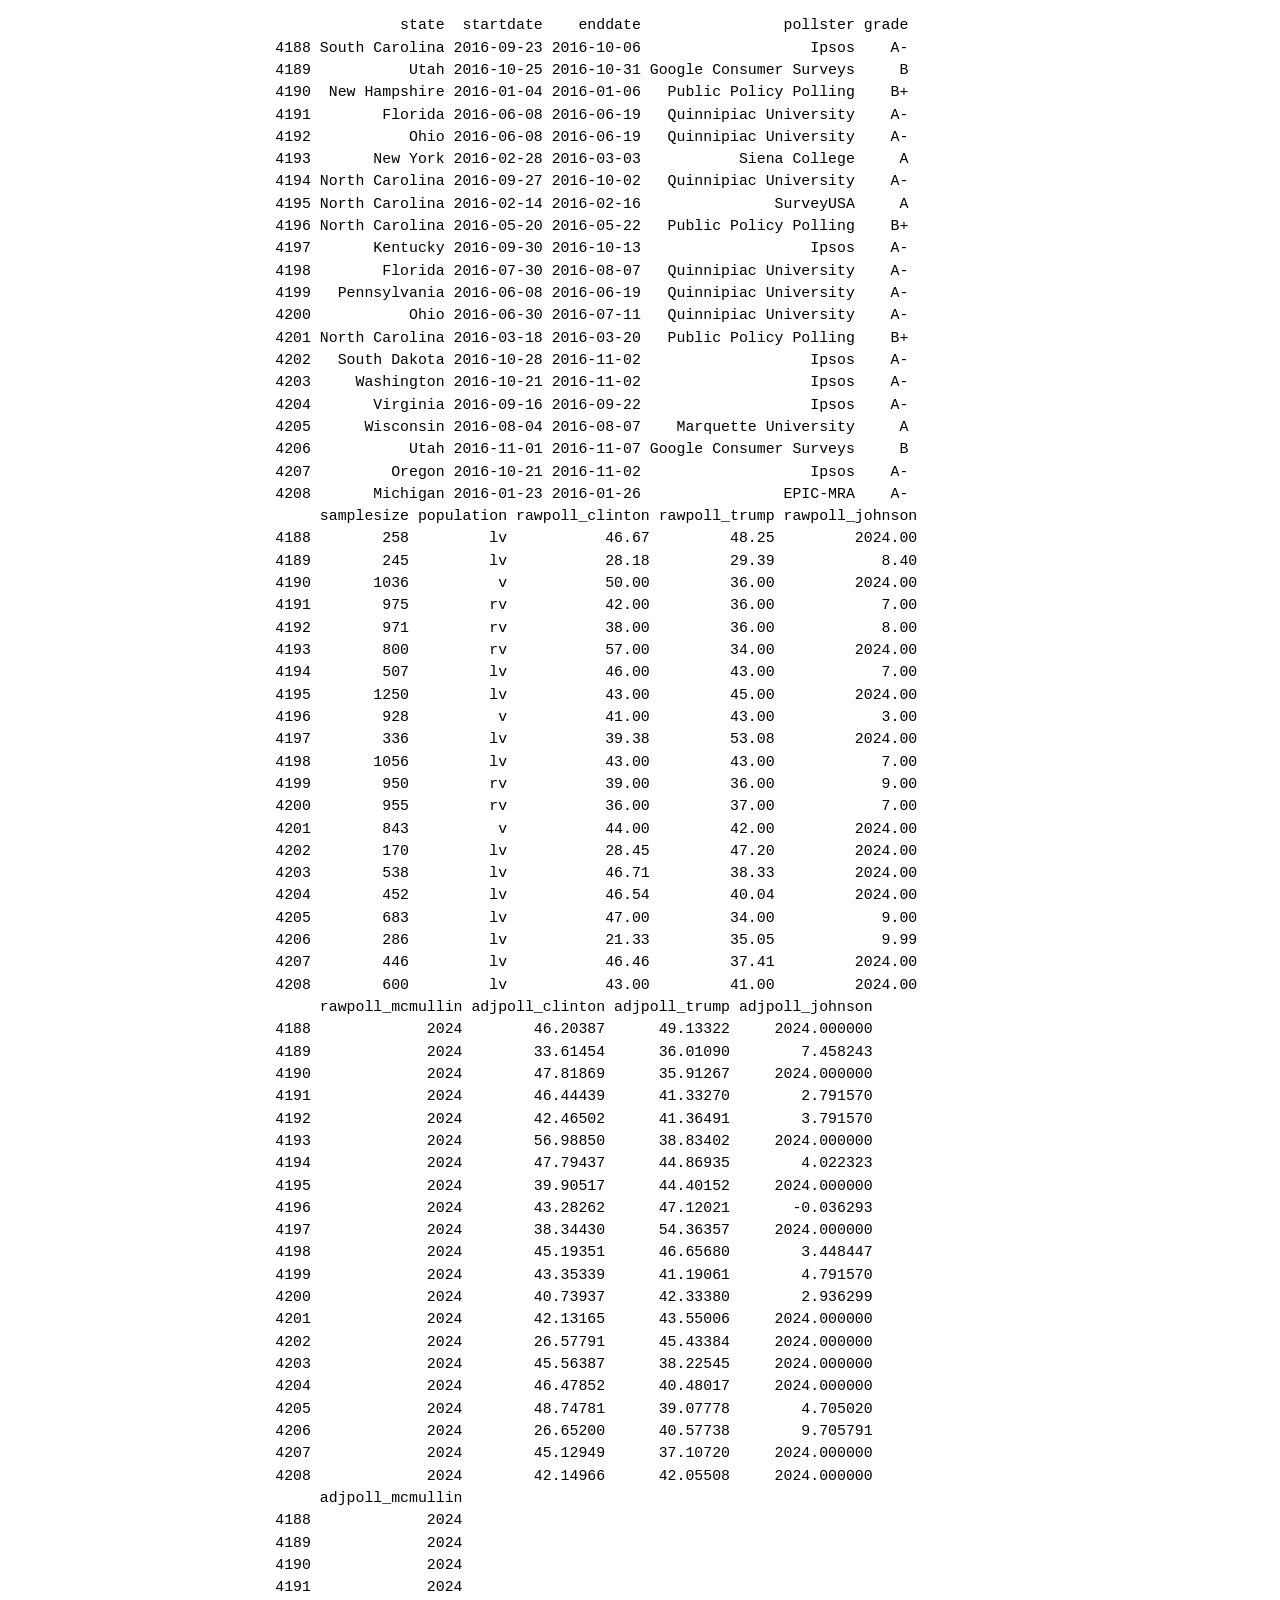
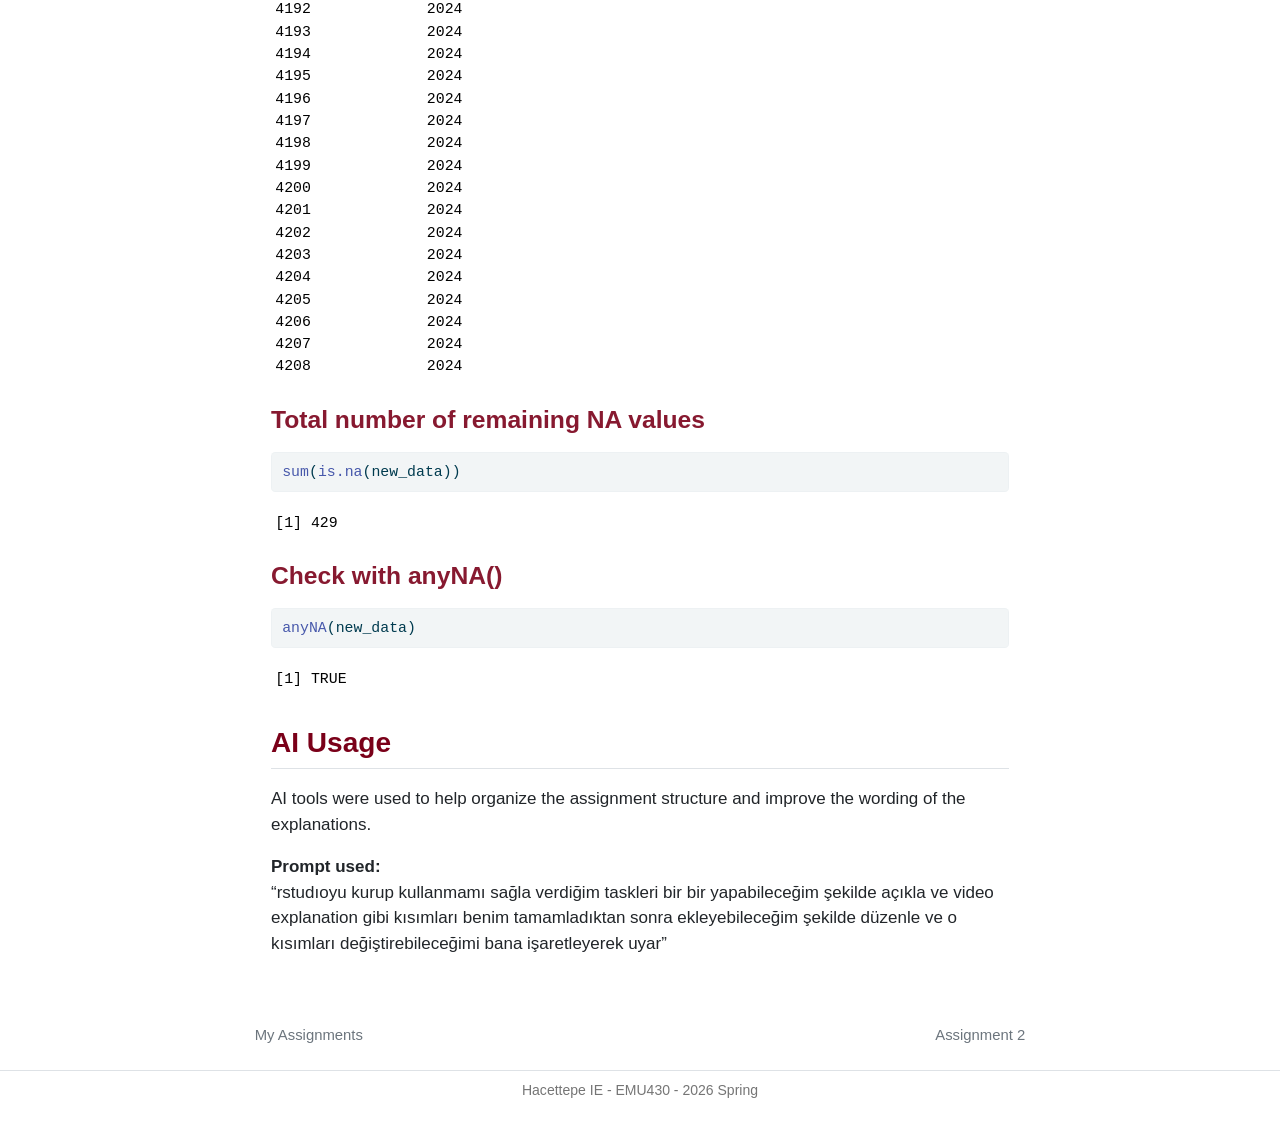
==== commit 9680fe22: "odev tamam" ====
--- a/docs/assignments/assignment-1.html
+++ b/docs/assignments/assignment-1.html
@@ -745,7 +745,7 @@
 <h2 class="anchored" data-anchor-id="ai-usage">AI Usage</h2>
 <p>AI tools were used to help organize the assignment structure and improve the wording of the explanations.</p>
 <p><strong>Prompt used:</strong><br>
-“Help me organize the assignment tasks, write a simple English summary of the selected video, prepare one open-ended question and one multiple-choice question with answers, and format the required R analysis in Quarto.”</p>
+“rstudıoyu kurup kullanmamı sağla verdiğim taskleri bir bir yapabileceğim şekilde açıkla ve video explanation gibi kısımları benim tamamladıktan sonra ekleyebileceğim şekilde düzenle ve o kısımları değiştirebileceğimi bana işaretleyerek uyar”</p>
 
 
 </section>
